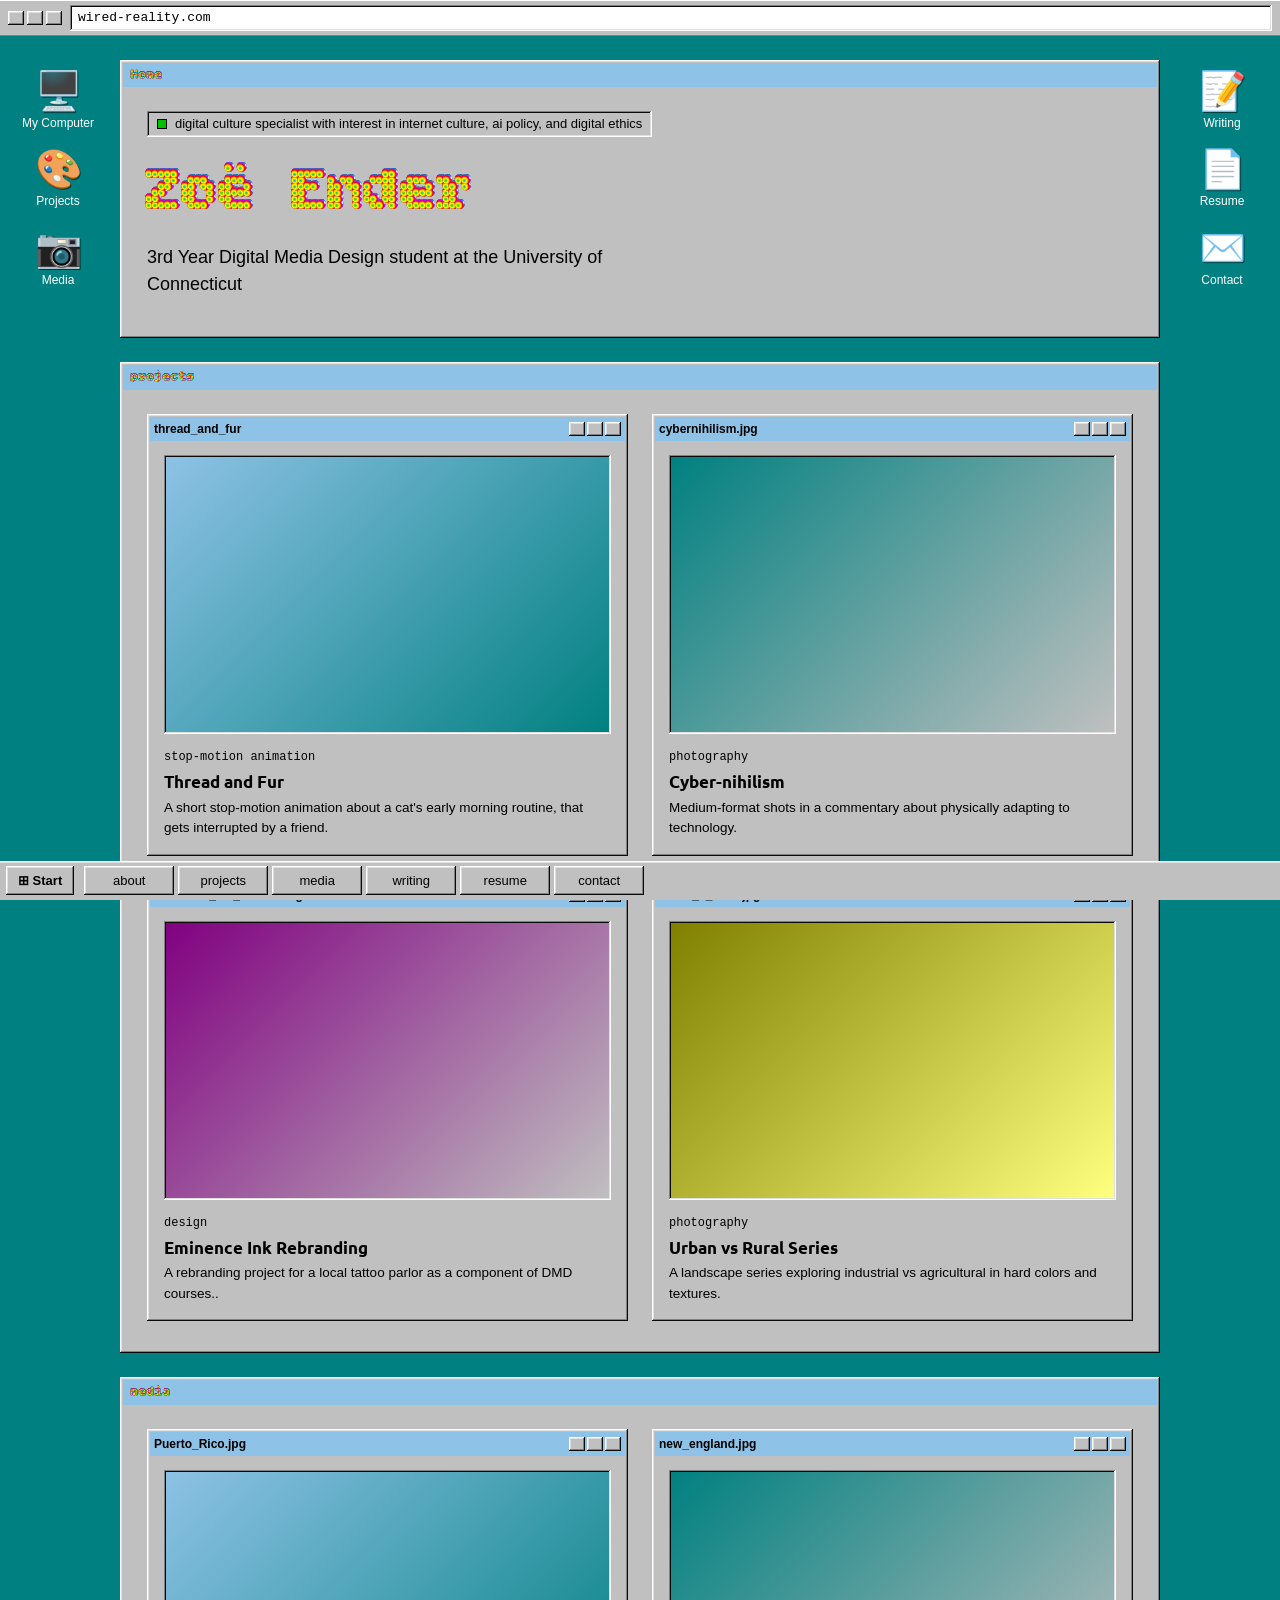
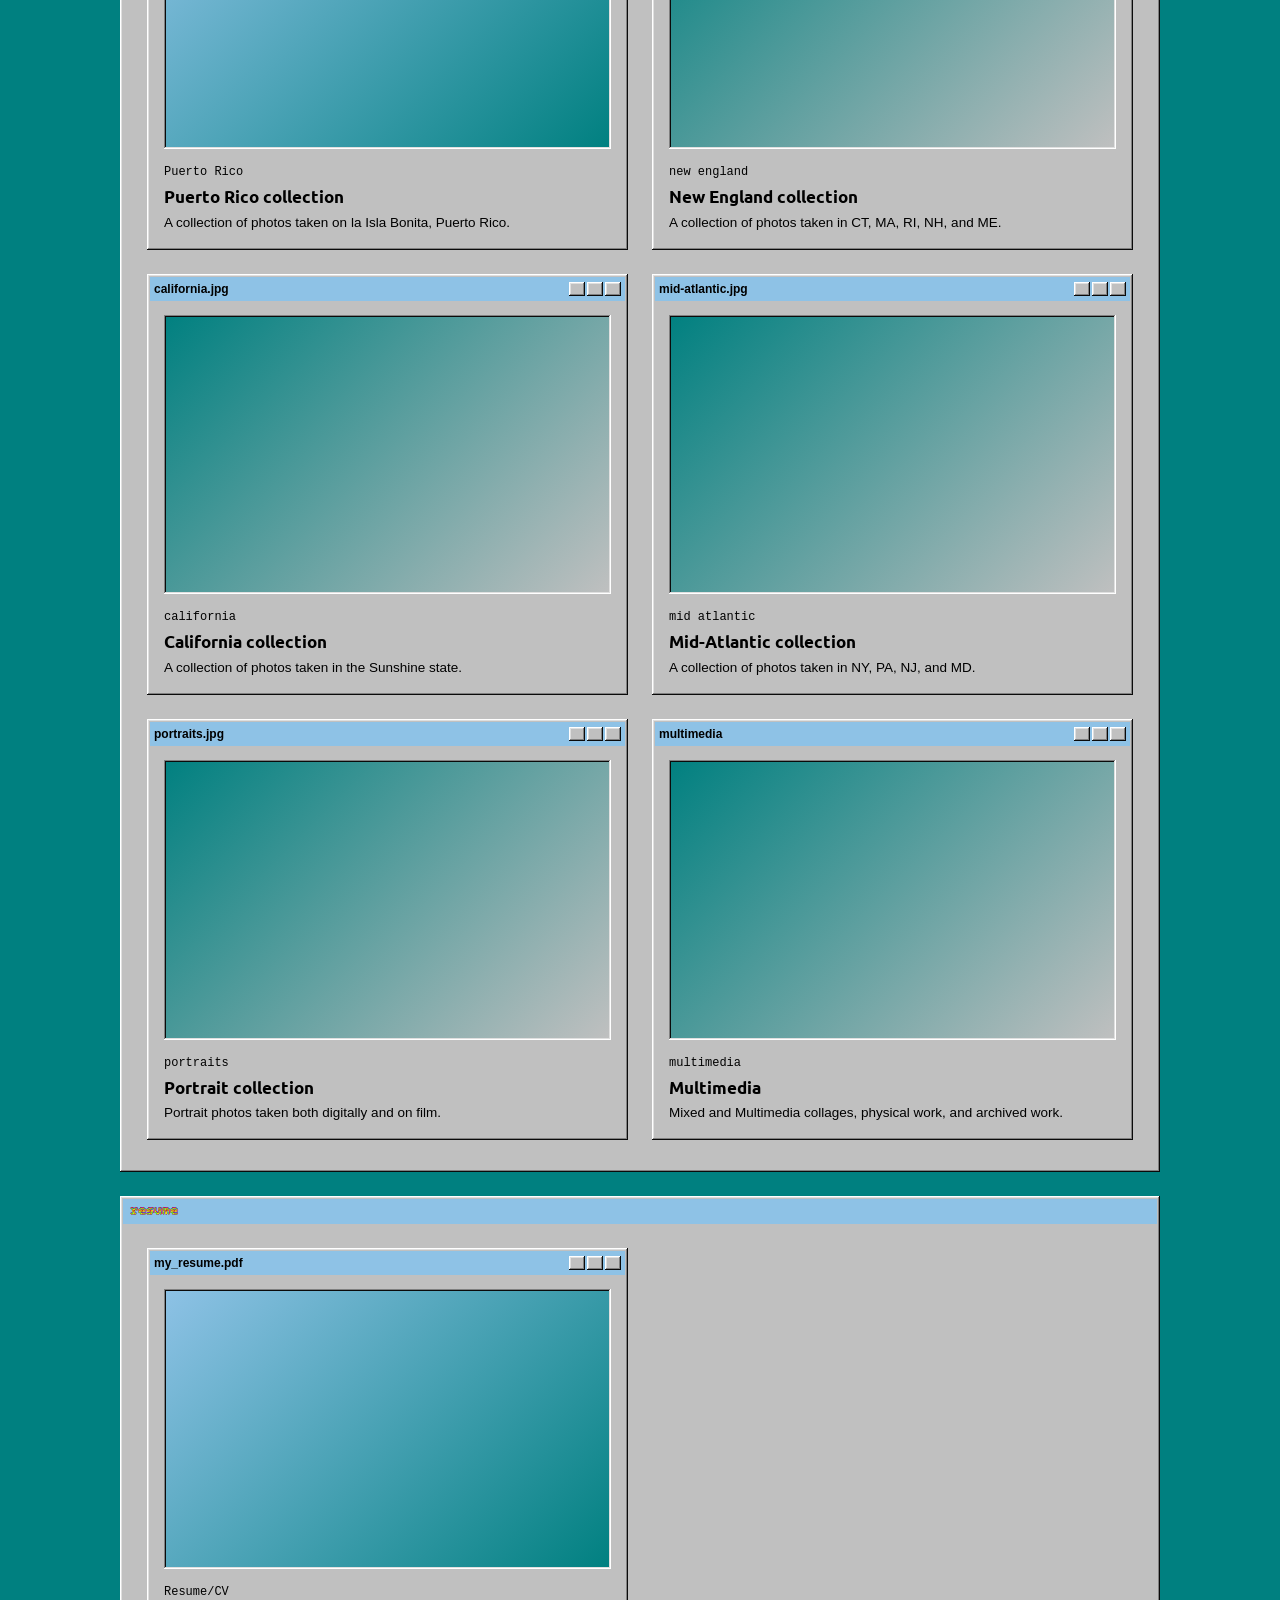
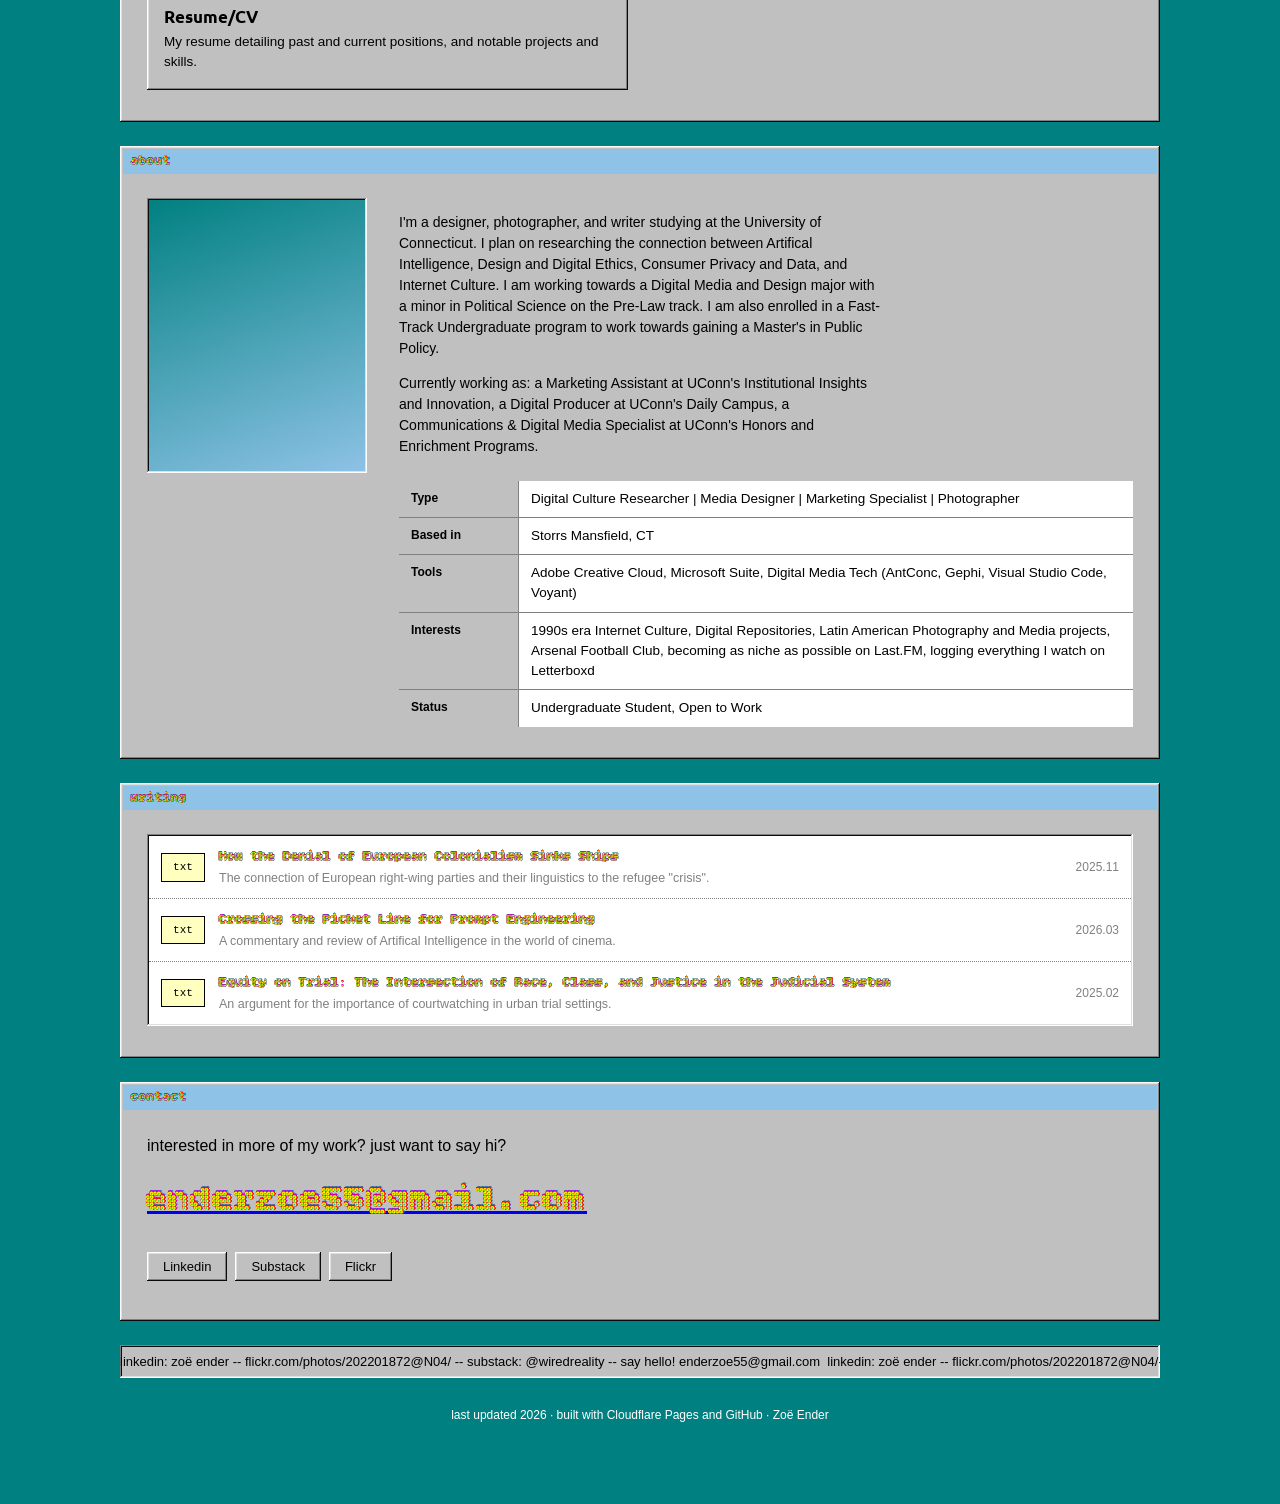
==== index.html @ f91c853d "Add desktop icons navigation to index.html" ====
<!DOCTYPE html>
<html lang="en">
<head>
<meta charset="UTF-8">
<meta name="viewport" content="width=device-width, initial-scale=1.0">
<title>Zoë Ender — Wired Reality</title>
<meta name="description" content="Portfolio of Zoë Ender: design, photography, and writing.">
<link rel="preconnect" href="https://fonts.googleapis.com">
<link rel="preconnect" href="https://fonts.gstatic.com" crossorigin>
<link href="https://fonts.googleapis.com/css2?family=Bitcount+Ink:wght@100..900&family=Isometra&display=swap" rel="stylesheet">
<link rel="stylesheet" href="style.css">
</head>
<body>

<!-- ============================================
  DESKTOP ICONS — left and right of the windows.
  EDIT: change the emoji, labels, or href targets.
  (Only visible on screens 1280px wide or more.)
============================================= -->
<nav class="desktop-icons desktop-icons-left" aria-label="Desktop shortcuts">
  <a class="desktop-icon" href="#about">
    <span class="icon-img" aria-hidden="true">🖥️</span>
    <span class="icon-label">My Computer</span>
  </a>
  <a class="desktop-icon" href="#projects">
    <span class="icon-img" aria-hidden="true">🎨</span>
    <span class="icon-label">Projects</span>
  </a>
  <a class="desktop-icon" href="#media">
    <span class="icon-img" aria-hidden="true">📷</span>
    <span class="icon-label">Media</span>
  </a>
</nav>

<nav class="desktop-icons desktop-icons-right" aria-label="Desktop shortcuts">
  <a class="desktop-icon" href="#writing">
    <span class="icon-img" aria-hidden="true">📝</span>
    <span class="icon-label">Writing</span>
  </a>
  <a class="desktop-icon" href="#resume">
    <span class="icon-img" aria-hidden="true">📄</span>
    <span class="icon-label">Resume</span>
  </a>
  <a class="desktop-icon" href="#contact">
    <span class="icon-img" aria-hidden="true">✉️</span>
    <span class="icon-label">Contact</span>
  </a>
</nav>


<!-- ============================================
  BROWSER CHROME BAR — decorative header strip
  EDIT: change "alexrivera.com" to your name / domain
============================================= -->
<div class="browser-chrome">
  <div class="dots" aria-hidden="true"><span></span><span></span><span></span></div>
  <div class="url-bar">wired-reality.com</div>
</div>

<!-- ============================================
  NAV — the tab bar. Links point to section IDs below.
  You usually won't need to change this.
============================================= -->
<nav class="tab-nav">
  <div class="tab-nav-inner">
    <a href="#about" class="tab">about</a>
    <a href="#projects" class="tab">projects</a>
    <a href="#media" class="tab">media</a>
    <a href="#writing" class="tab">writing</a>
    <a href="#resume" class="tab">resume</a>
    <a href="#contact" class="tab">contact</a>
  </div>
</nav>

<main>

  <!-- ============================================
    HERO — first thing people see.
    EDIT: name, tagline, availability line, city
  ============================================= -->
  <section class="hero">
    <p class="status-line"><span class="dot-live" aria-hidden="true"></span>digital culture specialist with interest in internet culture, ai policy, and digital ethics</p>
    <h1>Zoë Ender</h1>
    <p class="hero-tagline">3rd Year Digital Media Design student at the University of Connecticut</p>
  </section>

  <!-- ============================================
    WORK — grid of "window" project cards.
    EDIT: swap the placeholder colored blocks for <img src="..."> tags,
    change titles/descriptions/tags. Copy a whole .window-card block
    to add more projects.
  ============================================= -->
  <section id="projects" class="section">
    <h2 class="section-heading">projects</h2>

    <div class="window-grid">

      <article class="window-card">
        <div class="window-titlebar">
          <span class="wdot"></span><span class="wdot"></span><span class="wdot"></span>
          <span class="wtitle">thread_and_fur</span>
        </div>
        <div class="window-body">
          <div class="thumb thumb-a"></div>
          <p class="tag">stop-motion animation</p>
          <h3>Thread and Fur</h3>
          <p>A short stop-motion animation about a cat's early morning routine, that gets interrupted by a friend.</p>
        </div>
      </article>

      <article class="window-card">
        <div class="window-titlebar">
          <span class="wdot"></span><span class="wdot"></span><span class="wdot"></span>
          <span class="wtitle">cybernihilism.jpg</span>
        </div>
        <div class="window-body">
          <div class="thumb thumb-b"></div>
          <p class="tag">photography</p>
          <h3>Cyber-nihilism</h3>
          <p>Medium-format shots in a commentary about physically adapting to technology.</p>
        </div>
      </article>

      <article class="window-card">
        <div class="window-titlebar">
          <span class="wdot"></span><span class="wdot"></span><span class="wdot"></span>
          <span class="wtitle">eminence_ink_rebranding</span>
        </div>
        <div class="window-body">
          <div class="thumb thumb-c"></div>
          <p class="tag">design</p>
          <h3>Eminence Ink Rebranding</h3>
          <p>A rebranding project for a local tattoo parlor as a component of DMD courses..</p>
        </div>
      </article>

      <article class="window-card">
        <div class="window-titlebar">
          <span class="wdot"></span><span class="wdot"></span><span class="wdot"></span>
          <span class="wtitle">urban_v_rural.jpg</span>
        </div>
        <div class="window-body">
          <div class="thumb thumb-d"></div>
          <p class="tag">photography</p>
          <h3>Urban vs Rural Series</h3>
          <p>A landscape series exploring industrial vs agricultural in hard colors and textures.</p>
        </div>
      </article>

    </div>
  </section>

   <section id="media" class="section">
    <h2 class="section-heading">media</h2>

    <div class="window-grid">
       <article class="window-card">
        <div class="window-titlebar">
          <span class="wdot"></span><span class="wdot"></span><span class="wdot"></span>
          <span class="wtitle">Puerto_Rico.jpg</span>
        </div>
        <div class="window-body">
          <div class="thumb thumb-a"></div>
          <p class="tag">Puerto Rico</p>
          <h3>Puerto Rico collection</h3>
          <p>A collection of photos taken on la Isla Bonita, Puerto Rico.</p>
        </div>
      </article>

      <article class="window-card">
        <div class="window-titlebar">
          <span class="wdot"></span><span class="wdot"></span><span class="wdot"></span>
          <span class="wtitle">new_england.jpg</span>
        </div>
        <div class="window-body">
          <div class="thumb thumb-b"></div>
          <p class="tag">new england</p>
          <h3>New England collection</h3>
          <p>A collection of photos taken in CT, MA, RI, NH, and ME.</p>
        </div>
      </article>

      <article class="window-card">
        <div class="window-titlebar">
          <span class="wdot"></span><span class="wdot"></span><span class="wdot"></span>
          <span class="wtitle">california.jpg</span>
        </div>
        <div class="window-body">
          <div class="thumb thumb-b"></div>
          <p class="tag">california</p>
          <h3>California collection</h3>
          <p>A collection of photos taken in the Sunshine state.</p>
        </div>
      </article>

       <article class="window-card">
        <div class="window-titlebar">
          <span class="wdot"></span><span class="wdot"></span><span class="wdot"></span>
          <span class="wtitle">mid-atlantic.jpg</span>
        </div>
        <div class="window-body">
          <div class="thumb thumb-b"></div>
          <p class="tag">mid atlantic</p>
          <h3>Mid-Atlantic collection</h3>
          <p>A collection of photos taken in NY, PA, NJ, and MD.</p>
        </div>
      </article>

      <article class="window-card">
        <div class="window-titlebar">
          <span class="wdot"></span><span class="wdot"></span><span class="wdot"></span>
          <span class="wtitle">portraits.jpg</span>
        </div>
        <div class="window-body">
          <div class="thumb thumb-b"></div>
          <p class="tag">portraits</p>
          <h3>Portrait collection</h3>
          <p>Portrait photos taken both digitally and on film.</p>
        </div>
      </article>

      <article class="window-card">
        <div class="window-titlebar">
          <span class="wdot"></span><span class="wdot"></span><span class="wdot"></span>
          <span class="wtitle">multimedia</span>
        </div>
        <div class="window-body">
          <div class="thumb thumb-b"></div>
          <p class="tag">multimedia</p>
          <h3>Multimedia</h3>
          <p>Mixed and Multimedia collages, physical work, and archived work.</p>
        </div>
      </article>
      
      </div>
  </section>

   <section id="resume" class="section">
    <h2 class="section-heading">resume</h2>

    <div class="window-grid">
       <article class="window-card">
        <div class="window-titlebar">
          <span class="wdot"></span><span class="wdot"></span><span class="wdot"></span>
          <span class="wtitle">my_resume.pdf</span>
        </div>
        <div class="window-body">
          <div class="thumb thumb-a"></div>
          <p class="tag">Resume/CV</p>
          <h3>Resume/CV</h3>
          <p>My resume detailing past and current positions, and notable projects and skills. </p>
        </div>
      </article>

       </div>
  </section>

  <!-- ============================================
    ABOUT — bio + "properties panel" stat list.
    EDIT: bio paragraph and the property values
  ============================================= -->
  <section id="about" class="section">
    <h2 class="section-heading">about</h2>
    <div class="about-grid">
      <div class="about-photo" aria-hidden="true"></div>
      <div class="about-copy">
        <p>I'm a designer, photographer, and writer studying at the University of Connecticut. I plan on researching the connection between Artifical Intelligence, Design and Digital Ethics, Consumer Privacy and Data, and Internet Culture. I am working towards a Digital Media and Design major with a minor in Political Science on the Pre-Law track. I am also enrolled in a Fast-Track Undergraduate program to work towards gaining a Master's in Public Policy.</p>
        <p>Currently working as: a Marketing Assistant at UConn's Institutional Insights and Innovation, a Digital Producer at UConn's Daily Campus, a Communications & Digital Media Specialist at UConn's Honors and Enrichment Programs.  </p>

        <dl class="properties">
          <div><dt>Type</dt><dd>Digital Culture Researcher | Media Designer | Marketing Specialist | Photographer</dd></div>
          <div><dt>Based in</dt><dd>Storrs Mansfield, CT</dd></div>
          <div><dt>Tools</dt><dd>Adobe Creative Cloud, Microsoft Suite, Digital Media Tech (AntConc, Gephi, Visual Studio Code, Voyant)</dd></div>
          <div><dt>Interests</dt><dd>1990s era Internet Culture, Digital Repositories, Latin American Photography and Media projects, Arsenal Football Club, becoming as niche as possible on Last.FM, logging everything I watch on Letterboxd </dd></div>
          <div><dt>Status</dt><dd>Undergraduate Student, Open to Work</dd></div>
        </dl>
      </div>
    </div>
  </section>

  <!-- ============================================
    WRITING — file-listing style list.
    EDIT: titles, dates, excerpts. Link href="#" to real posts/PDFs.
  ============================================= -->
  <section id="writing" class="section">
    <h2 class="section-heading">writing</h2>
    <ul class="file-list">
      <li>
        <a href="#">
          <span class="file-icon">txt</span>
          <span class="file-main">
            <span class="file-name">How the Denial of European Colonialism Sinks Ships</span>
            <span class="file-excerpt">The connection of European right-wing parties and their linguistics to the refugee "crisis".</span>
          </span>
          <span class="file-date">2025.11</span>
        </a>
      </li>
      <li>
        <a href="#">
          <span class="file-icon">txt</span>
          <span class="file-main">
            <span class="file-name">Crossing the Picket Line for Prompt Engineering</span>
            <span class="file-excerpt">A commentary and review of Artifical Intelligence in the world of cinema.</span>
          </span>
          <span class="file-date">2026.03</span>
        </a>
      </li>
      <li>
        <a href="#">
          <span class="file-icon">txt</span>
          <span class="file-main">
            <span class="file-name">Equity on Trial: The Intersection of Race, Class, and Justice in the Judicial System</span>
            <span class="file-excerpt">An argument for the importance of courtwatching in urban trial settings.</span>
          </span>
          <span class="file-date">2025.02</span>
        </a>
      </li>
    </ul>
  </section>

  <!-- ============================================
    CONTACT — EDIT: email address, social links
  ============================================= -->
  <section id="contact" class="section contact-section">
    <h2 class="section-heading">contact</h2>
    <p class="contact-copy">interested in more of my work? just want to say hi?</p>
    <a class="contact-email" href="mailto:enderzoe55@gmail.com">enderzoe55@gmail.com</a>
    <div class="social-links">
      <a href="#">Linkedin</a>
      <a href="#">Substack</a>
      <a href="#">Flickr</a>
    </div>
  </section>

</main>

<!-- ============================================
  FOOTER — scrolling marquee. EDIT: the marquee text and email.
============================================= -->
<div class="marquee" aria-hidden="true">
  <div class="marquee-track">
    <span>linkedin: zoë ender -- flickr.com/photos/202201872@N04/ -- substack: @wiredreality -- say hello! enderzoe55@gmail.com &nbsp;</span>
    <span>linkedin: zoë ender -- flickr.com/photos/202201872@N04/-- substack: @wiredreality -- say hello! enderzoe55@gmail.com —&nbsp;</span>
  </div>
</div>
<footer class="site-footer">
  <p>last updated 2026 · built with Cloudflare Pages and GitHub · Zoë Ender</p>
</footer>

<script src="script.js"></script>
</body>
</html>
---- style.css ----
@import url("https://fonts.googleapis.com/css2?family=Bitcount+Ink:wght@100..900&display=swap");
@import url("https://fonts.googleapis.com/css2?family=Ubuntu:ital,wght@0,300;0,400;0,500;0,700;1,300;1,400;1,500;1,700&display=swap");

/* ==================================================
   TOKENS — Windows 98 palette (change to re-theme)
================================================== */
:root {
  --teal: #008080;      /* desktop */
  --gray: #c0c0c0;      /* window / button face */
  --gray-light: #dfdfdf;
  --gray-dark: #808080;
  --white: #ffffff;
  --black: #0a0a0a;
  --navy: #8EC2E6;      /* title bar / selection */
  --sky: #8EC2E6;       /* title bar end */
  --link: #0000ee;
  --green: #00c000;

  --title-grad: linear-gradient(90deg, var(--navy), var(--sky));

  --font-display: "Bitcount Ink", Tahoma, "MS Sans Serif", Arial, sans-serif;
  --font-body: Tahoma, "MS Sans Serif", "Segoe UI", Arial, sans-serif;
  --font-heading: "Ubuntu", Tahoma, "MS Sans Serif", Arial, sans-serif;
  --font-mono: "Courier New", Courier, monospace;

  /* 98.css-style bevels (drawn with inset shadows) */
  --bevel-out:
    inset -1px -1px var(--black),
    inset 1px 1px var(--white),
    inset -2px -2px var(--gray-dark),
    inset 2px 2px var(--gray-light);
  --bevel-in:
    inset -1px -1px var(--white),
    inset 1px 1px var(--gray-dark),
    inset -2px -2px var(--gray-light),
    inset 2px 2px var(--black);
}

* { box-sizing: border-box; }

html { scroll-behavior: smooth; }

body {
  margin: 0;
  padding-bottom: 52px; /* room for the fixed taskbar */
  background: var(--teal);
  color: #000;
  font-family: var(--font-body);
  font-size: 14px;
  line-height: 1.5;
}

h1, h2, h3 {
  font-family: var(--font-display);
  margin: 0;
  line-height: 1.15;
}

a { color: inherit; }

/* Every <section> is a Win98 window */
section {
  width: calc(100% - 32px);
  max-width: 1040px;
  margin: 24px auto;
  background: var(--gray);
  box-shadow: var(--bevel-out);
}

/* ==================================================
   BROWSER CHROME BAR  (toolbar + address field)
================================================== */
.browser-chrome {
  display: flex;
  align-items: center;
  gap: 8px;
  padding: 5px 8px;
  background: var(--gray);
  color: #000;
  box-shadow: inset 0 -1px var(--gray-dark), inset 0 1px var(--white);
}

.dots { display: flex; gap: 3px; }
.dots span {
  width: 16px;
  height: 14px;
  background: var(--gray);
  box-shadow: var(--bevel-out);
}
.dots span:nth-child(n) { opacity: 1; } /* reset any inherited tints */

.url-bar {
  flex: 1;
  font-family: var(--font-mono);
  font-size: 13px;
  background: var(--white);
  color: #000;
  border: none;
  border-radius: 0;
  padding: 3px 8px;
  box-shadow: var(--bevel-in);
  overflow: hidden;
  white-space: nowrap;
  text-overflow: ellipsis;
}

/* ==================================================
   TAB NAV → TASKBAR (fixed to bottom of screen)
================================================== */
.tab-nav {
  position: fixed;
  left: 0;
  right: 0;
  bottom: 0;
  top: auto;
  z-index: 20;
  background: var(--gray);
  border: none;
  box-shadow: inset 0 1px var(--white), inset 0 2px var(--gray-light);
}

.tab-nav-inner {
  max-width: none;
  margin: 0;
  display: flex;
  align-items: center;
  gap: 4px;
  padding: 5px 6px;
  overflow-x: auto;
}

/* "Start" button */
.tab-nav-inner::before {
  content: "⊞ Start";
  font-family: var(--font-body);
  font-size: 13px;
  font-weight: 700;
  padding: 5px 12px;
  margin-right: 6px;
  background: var(--gray);
  box-shadow: var(--bevel-out);
  white-space: nowrap;
}

.tab {
  font-family: var(--font-body);
  font-size: 13px;
  text-decoration: none;
  color: #000;
  padding: 5px 16px;
  min-width: 90px;
  text-align: center;
  border: none;
  border-radius: 0;
  background: var(--gray);
  box-shadow: var(--bevel-out);
  white-space: nowrap;
  transform: none;
  transition: none;
}

.tab:hover { background: var(--gray-light); transform: none; color: #000; }

.tab:active,
.tab:focus-visible {
  background: repeating-conic-gradient(var(--gray) 0 25%, var(--white) 0 50%) 0 0 / 2px 2px;
  box-shadow: var(--bevel-in);
  color: #000;
  transform: none;
}

/* ==================================================
   WINDOW TITLE BARS (hero + every section heading)
================================================== */
.hero,
.section {
  padding: 3px 27px 32px;
}

.hero::before,
.section-heading {
  display: block;
  margin: 0 -24px 24px;
  padding: 4px 8px;
  background: var(--title-grad);
  color: #000;
  font-family: var(--font-display);
  font-size: 13px;
  font-weight: 700;
  line-height: 1.3;
  letter-spacing: 0;
  border: none;
}

.hero::before { content: "Home"; }

/* ==================================================
   HERO
================================================== */
.hero { padding-bottom: 40px; }

.status-line {
  font-family: var(--font-body);
  font-size: 13px;
  color: #000;
  display: inline-flex;
  align-items: center;
  gap: 8px;
  margin: 0 0 20px;
  padding: 3px 10px;
  background: var(--gray);
  box-shadow: var(--bevel-in);
}

.dot-live {
  width: 10px;
  height: 10px;
  border-radius: 0;
  background: var(--green);
  border: 1px solid #000;
  display: inline-block;
}

.hero h1 {
  font-size: clamp(30px, 6vw, 62px);
  font-weight: 700;
  letter-spacing: -0.01em;
  color: #000;
}

.hero-tagline {
  font-size: clamp(15px, 2vw, 18px);
  color: #000;
  max-width: 48ch;
  margin: 16px 0 0;
}

/* ==================================================
   WORK — window cards
================================================== */
.window-grid {
  display: grid;
  grid-template-columns: repeat(2, 1fr);
  gap: 24px;
}

.window-card {
  background: var(--gray);
  border: none;
  border-radius: 0;
  box-shadow: var(--bevel-out);
  padding: 3px;
  overflow: hidden;
  transition: none;
}

.window-card:hover { transform: none; box-shadow: var(--bevel-out); }

.window-titlebar {
  display: flex;
  align-items: center;
  gap: 2px;
  padding: 3px 4px;
  background: var(--title-grad);
  border: none;
}

/* title text first, control buttons on the right */
.wtitle {
  order: -1;
  flex: 1;
  margin: 0;
  font-family: var(--font-body);
  font-size: 12px;
  font-weight: 700;
  color: #000;
  opacity: 1;
}

.wdot {
  width: 16px;
  height: 14px;
  border-radius: 0;
  background: var(--gray);
  box-shadow: var(--bevel-out);
  opacity: 1;
}

.window-body { padding: 14px; }

.thumb {
  width: 100%;
  aspect-ratio: 16 / 10;
  border: none;
  border-radius: 0;
  margin-bottom: 14px;
  box-shadow: var(--bevel-in);
  /* REPLACE these gradient blocks with real images:
     <img src="images/your-photo.jpg" alt="..."> */
}

.thumb-a { background: linear-gradient(135deg, var(--navy), var(--teal)); }
.thumb-b { background: linear-gradient(135deg, var(--teal), var(--gray)); }
.thumb-c { background: linear-gradient(135deg, #800080, var(--gray)); }
.thumb-d { background: linear-gradient(135deg, #808000, #ffff80); }

.tag {
  font-family: var(--font-mono);
  font-size: 12px;
  color: #000;
  margin: 0 0 6px;
}

.window-body h3 {
  font-family: var(--font-heading);
  font-weight: 700;
  font-size: 17px;
  margin-bottom: 6px;
}

.window-body p:not(.tag) {
  color: #000;
  font-size: 13.5px;
  margin: 0;
}

/* ==================================================
   ABOUT
================================================== */
.about-grid {
  display: grid;
  grid-template-columns: 220px 1fr;
  gap: 32px;
  align-items: start;
}

.about-photo {
  aspect-ratio: 4 / 5;
  border: none;
  border-radius: 0;
  box-shadow: var(--bevel-in);
  background: linear-gradient(160deg, var(--teal), var(--navy));
  /* REPLACE with: background: url('images/you.jpg') center/cover; */
}

.about-copy p {
  color: #000;
  max-width: 62ch;
}

.properties {
  margin: 24px 0 0;
  border: none;
  border-radius: 0;
  overflow: hidden;
  background: var(--white);
  box-shadow: var(--bevel-in);
}

.properties div {
  display: grid;
  grid-template-columns: 120px 1fr;
  border-bottom: 1px solid var(--gray-dark);
}

.properties div:last-child { border-bottom: none; }

.properties dt {
  font-family: var(--font-body);
  font-size: 12px;
  font-weight: 700;
  color: #000;
  padding: 8px 12px;
  background: var(--gray);
  border-right: 1px solid var(--gray-dark);
}

.properties dd {
  margin: 0;
  padding: 8px 12px;
  font-size: 13.5px;
  background: var(--white);
}

/* ==================================================
   WRITING — Explorer-style file list
================================================== */
.file-list {
  list-style: none;
  margin: 0;
  padding: 2px;
  background: var(--white);
  border: none;
  border-radius: 0;
  box-shadow: var(--bevel-in);
}

.file-list li { border-bottom: 1px dotted var(--gray-dark); }
.file-list li:last-child { border-bottom: none; }

.file-list a {
  display: grid;
  grid-template-columns: 44px 1fr auto;
  align-items: center;
  gap: 14px;
  padding: 10px 12px;
  text-decoration: none;
  background: var(--white);
  color: #000;
  transition: none;
}

/* Windows-style selection highlight */
.file-list a:hover,
.file-list a:focus-visible {
  background: var(--navy);
  color: #000;
  outline: 1px dotted #000;
  outline-offset: -3px;
}

.file-list a:hover .file-excerpt,
.file-list a:hover .file-date,
.file-list a:focus-visible .file-excerpt,
.file-list a:focus-visible .file-date { color: #333; }

.file-icon {
  font-family: var(--font-mono);
  font-size: 11px;
  color: #000;
  text-align: center;
  border: 1px solid #000;
  border-radius: 0;
  padding: 5px 0;
  background: #ffffc0; /* little "document" sheet */
}

.file-main { display: flex; flex-direction: column; gap: 2px; min-width: 0; }

.file-name {
  font-family: var(--font-display);
  font-weight: 700;
  font-size: 14px;
}

.file-excerpt {
  color: var(--gray-dark);
  font-size: 12.5px;
}

.file-date {
  font-family: var(--font-body);
  font-size: 12px;
  color: var(--gray-dark);
  white-space: nowrap;
}

/* ==================================================
   CONTACT
================================================== */
.contact-section { text-align: left; padding-bottom: 40px; }

.contact-copy {
  color: #000;
  font-size: 16px;
  margin-bottom: 16px;
}

.contact-email {
  display: inline-block;
  font-family: var(--font-display);
  font-size: clamp(22px, 4vw, 36px);
  font-weight: 700;
  color: var(--link);
  text-decoration: underline;
  border-bottom: none;
}

.contact-email:hover { color: #ff0000; }

.social-links {
  display: flex;
  flex-wrap: wrap;
  gap: 8px;
  margin-top: 24px;
  font-family: var(--font-body);
  font-size: 13px;
}

/* social links look like Win98 push buttons */
.social-links a {
  text-decoration: none;
  color: #000;
  padding: 5px 16px;
  background: var(--gray);
  box-shadow: var(--bevel-out);
}

.social-links a:hover { color: #000; background: var(--gray-light); }
.social-links a:active { box-shadow: var(--bevel-in); }

/* ==================================================
   MARQUEE FOOTER → status bar ticker
================================================== */
.marquee {
  width: calc(100% - 32px);
  max-width: 1040px;
  margin: 24px auto 0;
  border: none;
  background: var(--gray);
  color: #000;
  overflow: hidden;
  white-space: nowrap;
  padding: 6px 0;
  box-shadow: var(--bevel-in);
}

.marquee-track {
  display: inline-flex;
  animation: scroll-left 22s linear infinite;
}

.marquee-track span {
  font-family: var(--font-body);
  font-size: 13px;
  padding-right: 0;
}

@keyframes scroll-left {
  from { transform: translateX(0); }
  to { transform: translateX(-50%); }
}

@media (prefers-reduced-motion: reduce) {
  .marquee-track { animation: none; }
  html { scroll-behavior: auto; }
}

.site-footer {
  text-align: center;
  padding: 16px;
  font-family: var(--font-body);
  font-size: 12px;
  color: var(--white);
}

/* ==================================================
   RESPONSIVE
================================================== */
@media (max-width: 760px) {
  .window-grid { grid-template-columns: 1fr; }
  .about-grid { grid-template-columns: 1fr; }
  .about-photo { max-width: 220px; }
  .file-list a { grid-template-columns: 36px 1fr; }
  .file-date { grid-column: 2; }
  .tab { min-width: 0; padding: 5px 10px; }
}

/* Visible keyboard focus everywhere (Win98 dotted focus ring) */
a:focus-visible {
  outline: 1px dotted #000;
  outline-offset: 2px;
}

/* ==================================================
   DESKTOP ICONS (left + right of the windows)
   Shown only when the screen is wide enough that
   they won't overlap the centered windows.
================================================== */
.desktop-icons {
  display: none;
  position: fixed;
  top: 72px;
  z-index: 5;
  flex-direction: column;
  gap: 18px;
  width: 92px;
}

.desktop-icons-left  { left: 12px; }
.desktop-icons-right { right: 12px; }

.desktop-icon {
  display: flex;
  flex-direction: column;
  align-items: center;
  gap: 4px;
  text-align: center;
  text-decoration: none;
  color: var(--white);
  font-family: var(--font-body);
  font-size: 12px;
  line-height: 1.2;
}

.icon-img {
  display: block;
  font-size: 38px;
  line-height: 1;
  filter: drop-shadow(1px 1px 0 rgba(0, 0, 0, 0.5));
  /* To use real icon images instead of emoji:
     <span class="icon-img"><img src="images/computer.png" width="40" height="40" alt=""></span> */
}

.icon-img img { display: block; image-rendering: pixelated; }

.icon-label {
  padding: 1px 4px;
  border: 1px dotted transparent;
}

/* "selected" look, like clicking an icon on the desktop */
.desktop-icon:hover .icon-label,
.desktop-icon:focus-visible .icon-label {
  background: var(--navy);
  color: #000;
  border-color: #000;
}

.desktop-icon:focus-visible { outline: none; }

@media (min-width: 1280px) {
  .desktop-icons { display: flex; }
}
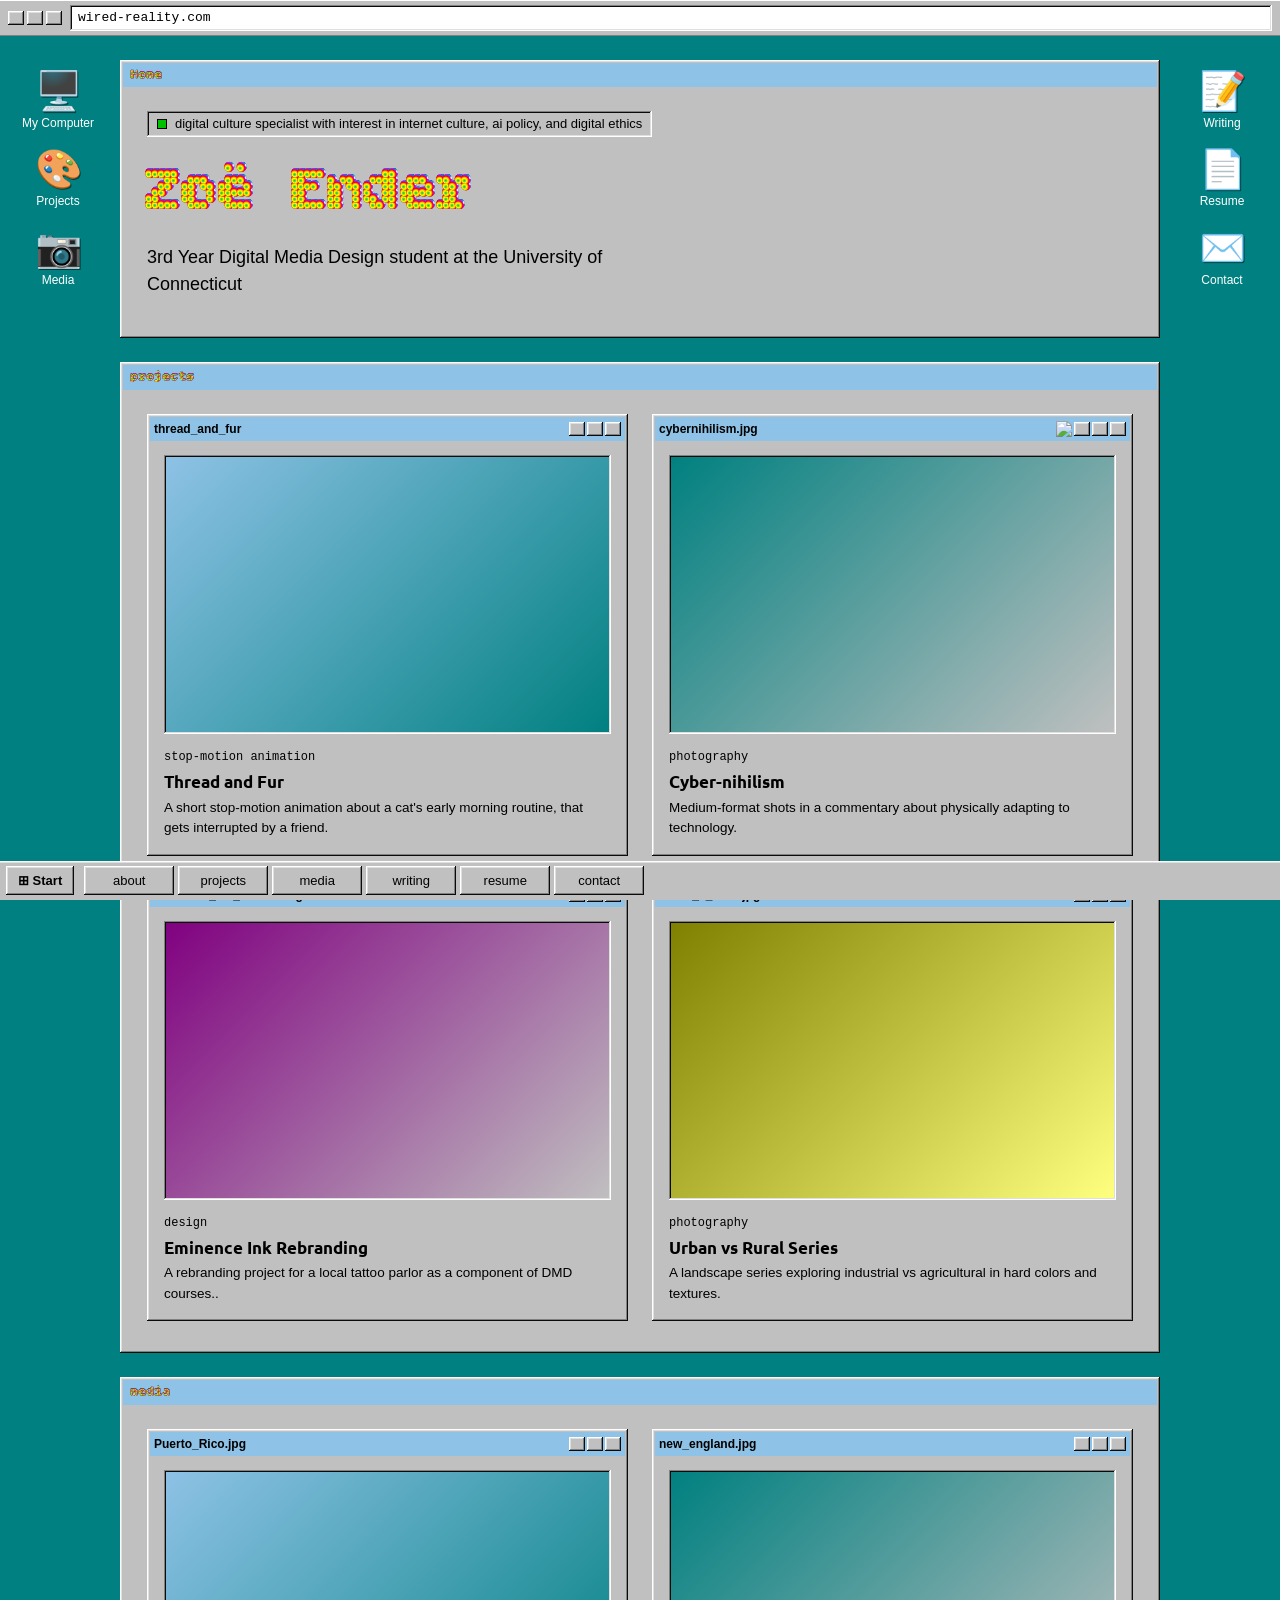
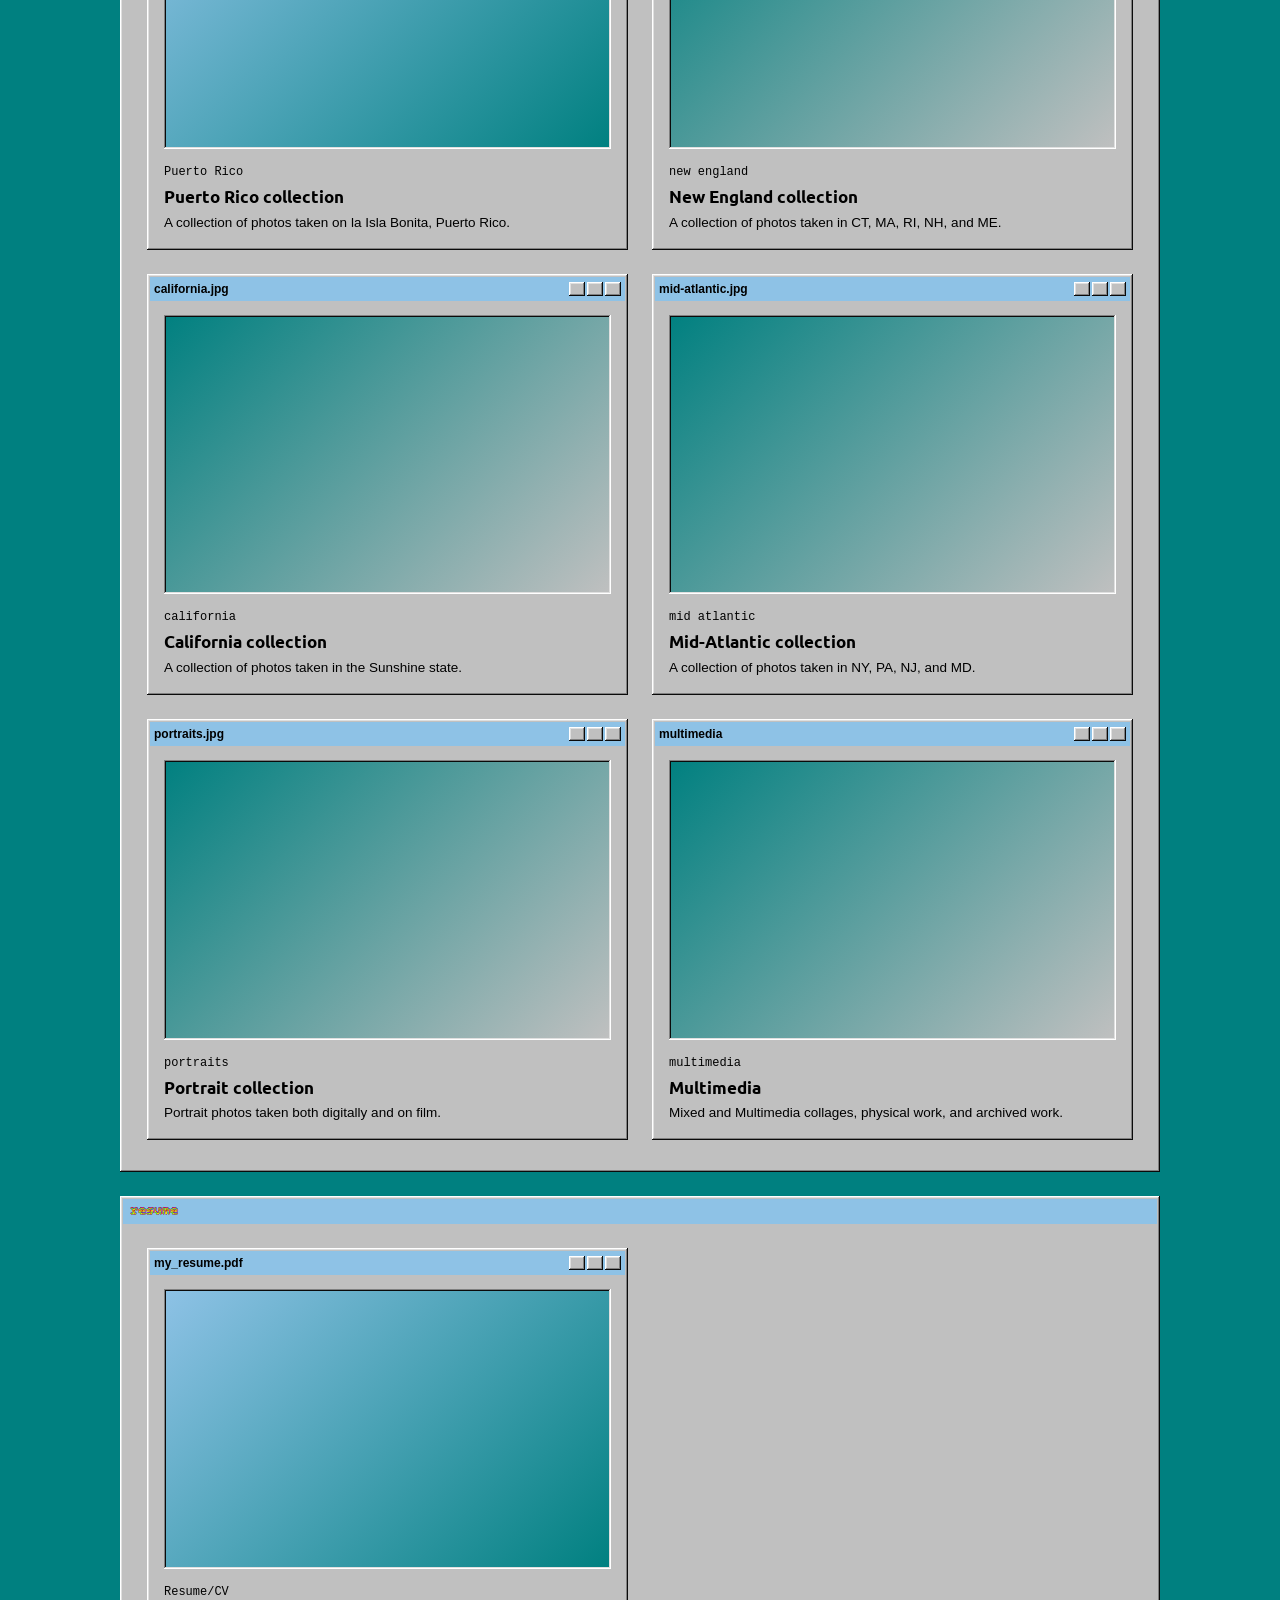
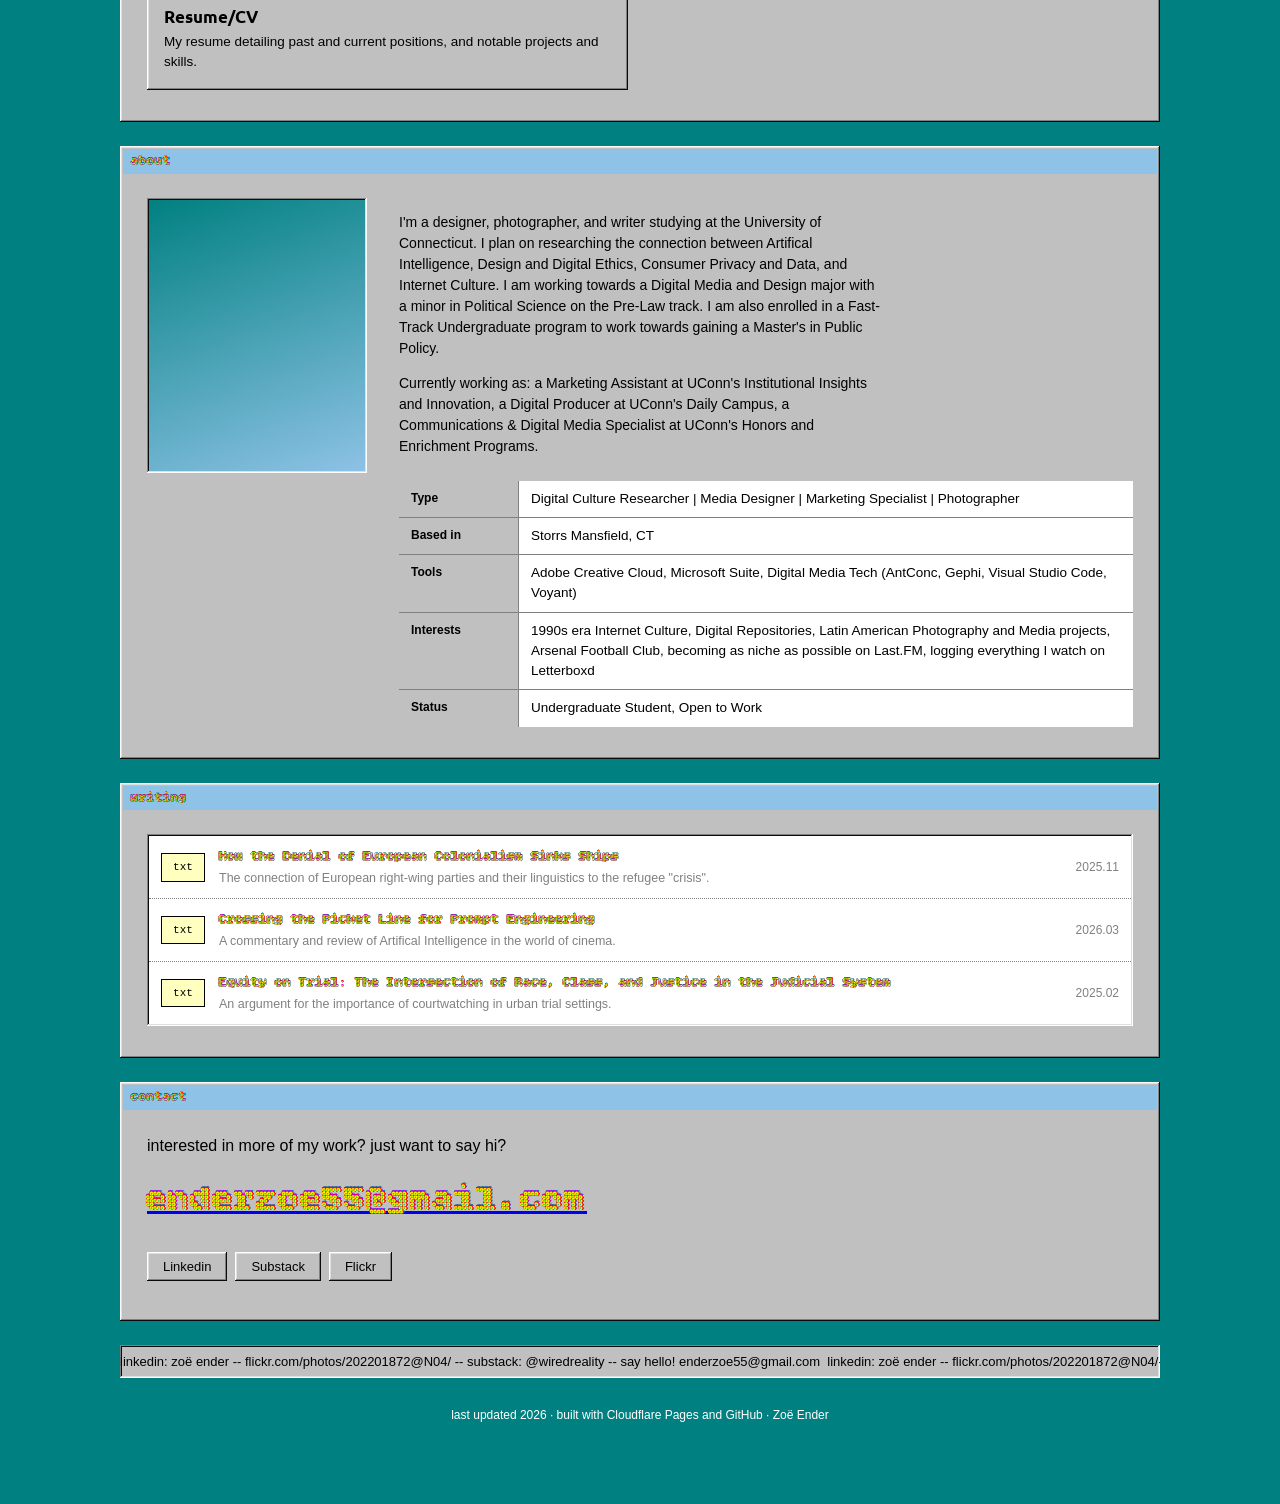
==== commit 6dbaa24e: "Add image to cybernihilism card in index.html" ====
--- a/index.html
+++ b/index.html
@@ -108,8 +108,10 @@
         </div>
       </article>
 
-      <article class="window-card">
-        <div class="window-titlebar">
+      <a class="card-link" href="cybernihilism.html">
+      <article class="window-card">
+        <div class="window-titlebar">
+          <img src="molly-1.png">
           <span class="wdot"></span><span class="wdot"></span><span class="wdot"></span>
           <span class="wtitle">cybernihilism.jpg</span>
         </div>
@@ -120,6 +122,7 @@
           <p>Medium-format shots in a commentary about physically adapting to technology.</p>
         </div>
       </article>
+      </a>
 
       <article class="window-card">
         <div class="window-titlebar">
--- a/style.css
+++ b/style.css
@@ -622,3 +622,85 @@
 @media (min-width: 1280px) {
   .desktop-icons { display: flex; }
 }
+
+/* ==================================================
+   CLICKABLE PROJECT CARDS + PROJECT PAGES
+================================================== */
+.card-link {
+  display: block;
+  text-decoration: none;
+  color: inherit;
+}
+
+.card-link:focus-visible { outline: 1px dotted #000; outline-offset: 3px; }
+
+/* pressed look when you click a card */
+.card-link:active .window-card { box-shadow: var(--bevel-in); }
+
+.back-link {
+  display: inline-block;
+  margin-bottom: 20px;
+  padding: 5px 16px;
+  font-size: 13px;
+  text-decoration: none;
+  color: #000;
+  background: var(--gray);
+  box-shadow: var(--bevel-out);
+}
+
+.back-link:hover { background: var(--gray-light); }
+.back-link:active { box-shadow: var(--bevel-in); }
+
+.project-title {
+  font-size: clamp(28px, 5vw, 48px);
+  margin: 4px 0 12px;
+}
+
+.project-lead {
+  font-size: 16px;
+  max-width: 60ch;
+}
+
+.project-page p { max-width: 68ch; }
+
+.gallery {
+  display: grid;
+  grid-template-columns: repeat(2, 1fr);
+  gap: 20px;
+  margin-top: 28px;
+}
+
+.gallery figure { margin: 0; }
+
+.gallery img {
+  display: block;
+  width: 100%;
+  height: auto;
+  box-shadow: var(--bevel-in);
+}
+
+.gallery .thumb { margin-bottom: 0; }
+
+.gallery figcaption {
+  margin-top: 6px;
+  font-size: 12px;
+  color: #000;
+}
+
+@media (max-width: 760px) {
+  .gallery { grid-template-columns: 1fr; }
+}
+
+.card-link .window-card { height: 100%; }
+
+/* Fit whole photos inside the teal frames */
+.gallery img {
+  display: block;
+  width: 100%;
+  height: auto;
+  aspect-ratio: 16 / 10;      /* the frame shape */
+  object-fit: contain;        /* show the entire photo, no cropping */
+  background: var(--teal);    /* teal shows around the photo */
+  padding: 6px;               /* little margin inside the frame */
+  box-shadow: var(--bevel-in);
+}
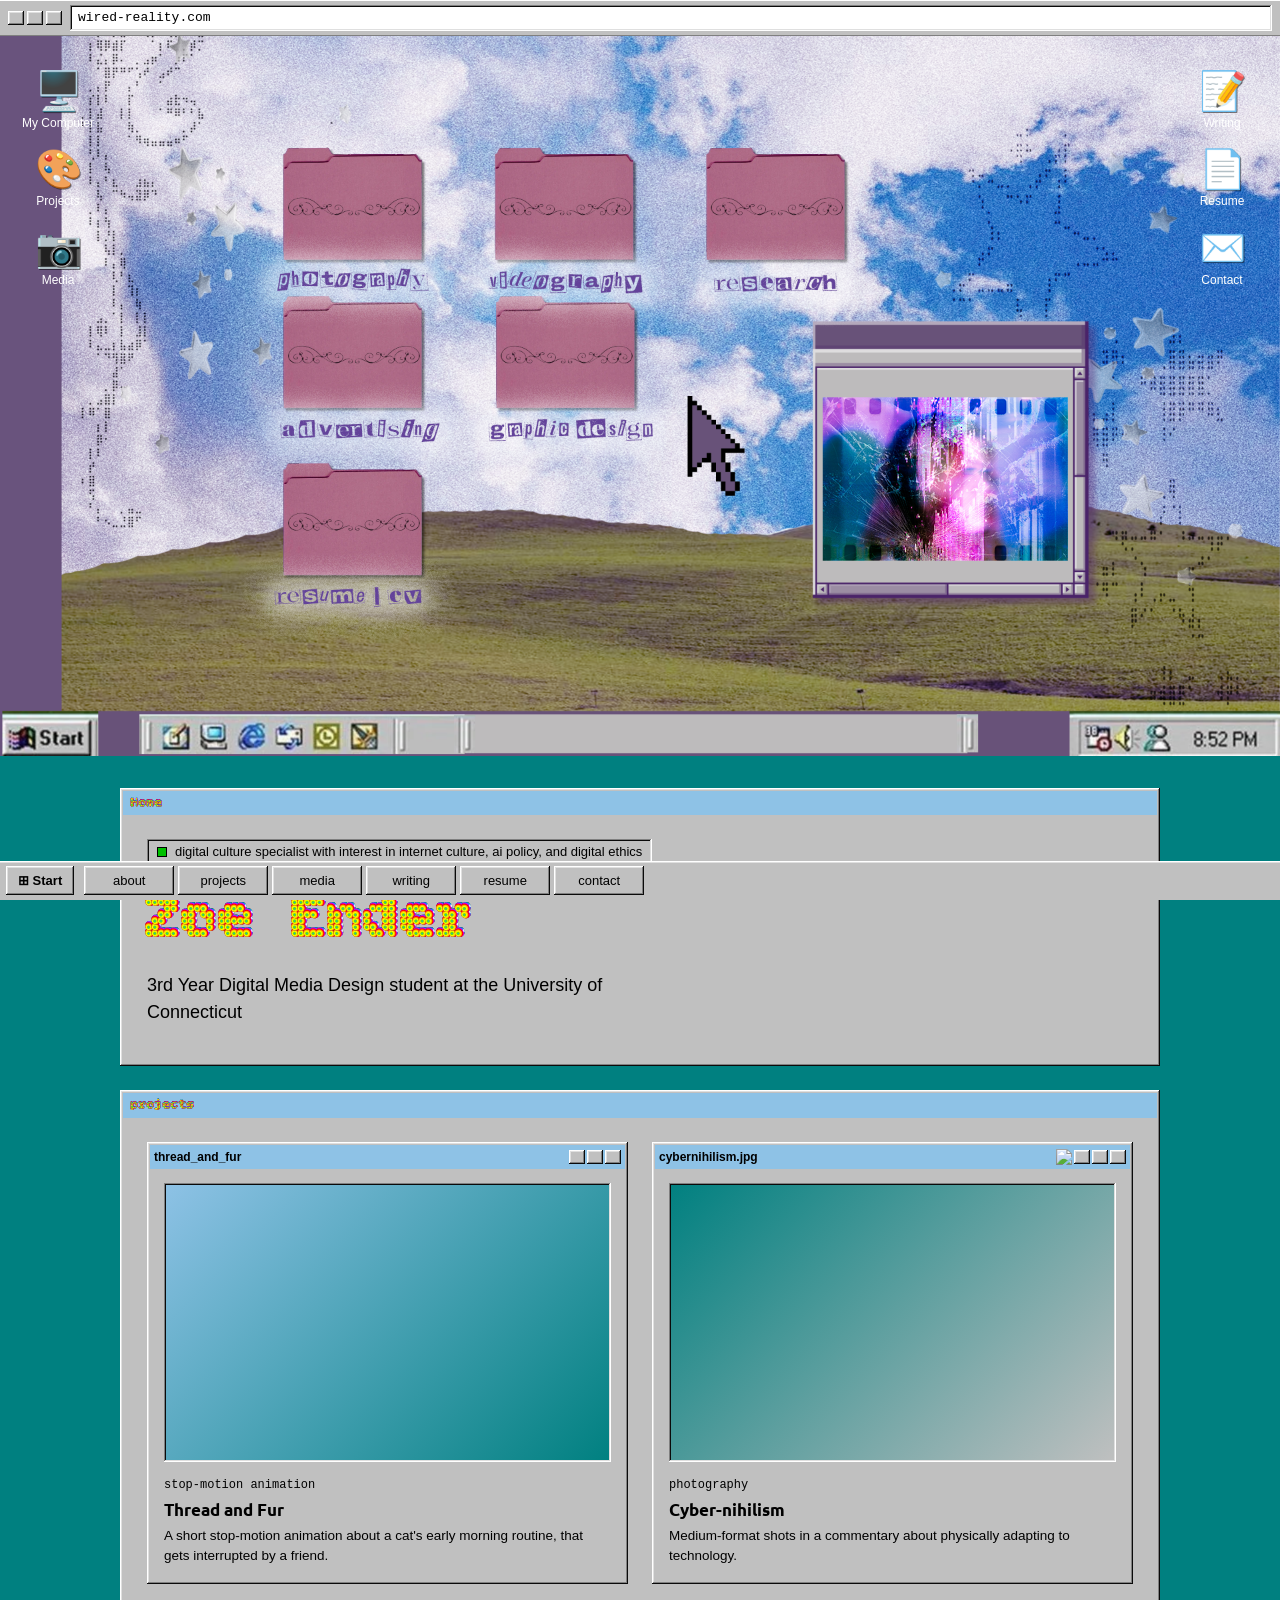
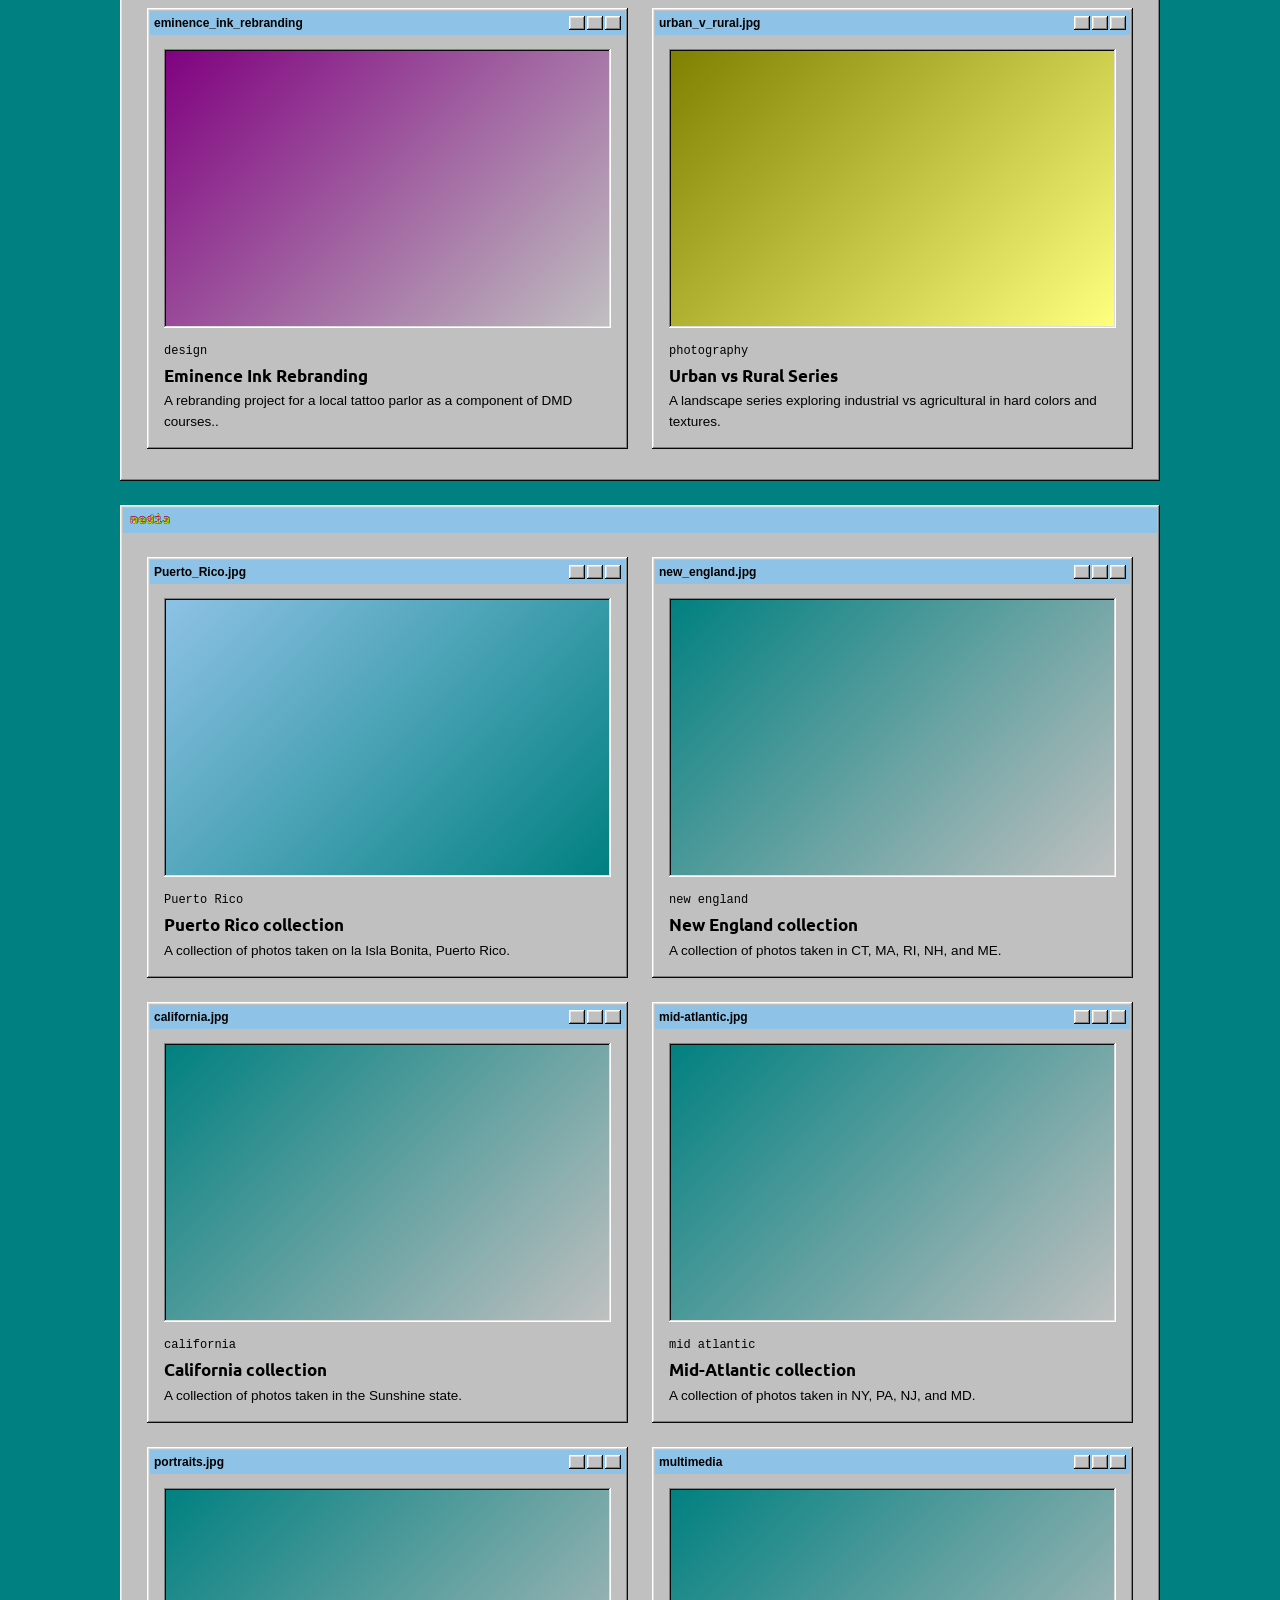
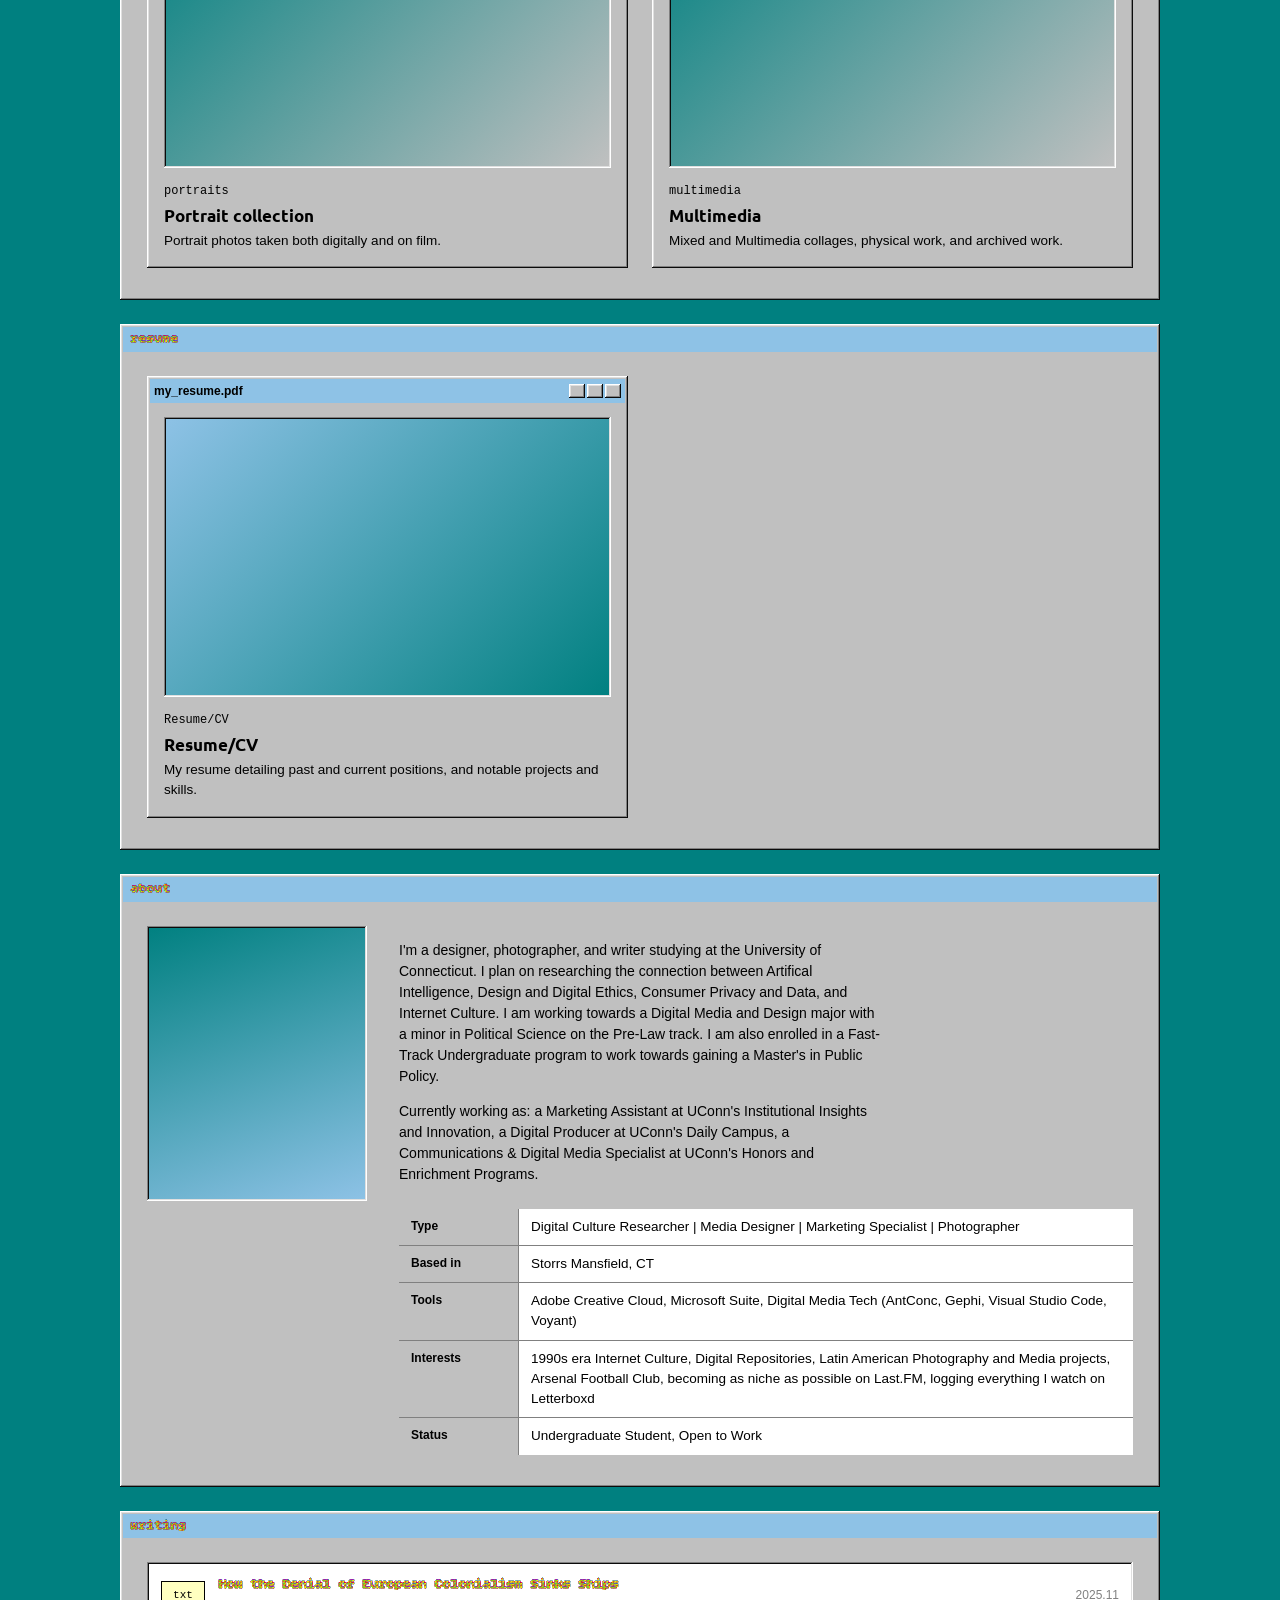
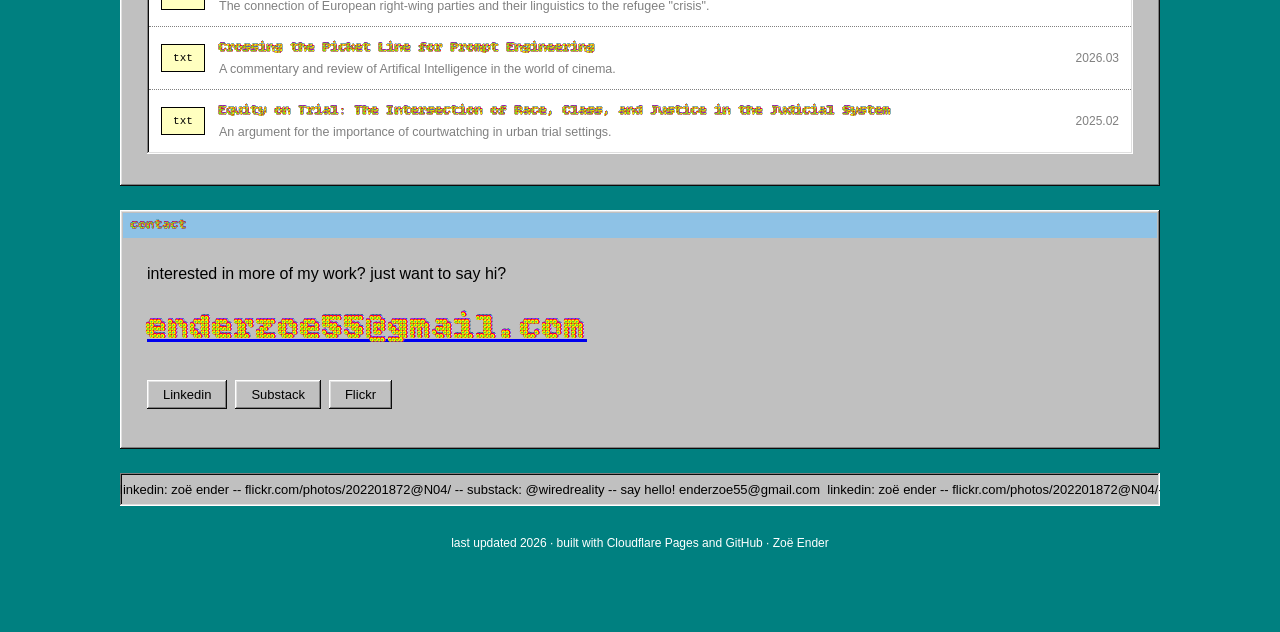
==== commit 1f680e89: "Implement photo stage styles and interactive hotspots Added styles for photo stage and hotspots in t" ====
--- a/index.html
+++ b/index.html
@@ -9,6 +9,79 @@
 <link rel="preconnect" href="https://fonts.gstatic.com" crossorigin>
 <link href="https://fonts.googleapis.com/css2?family=Bitcount+Ink:wght@100..900&family=Isometra&display=swap" rel="stylesheet">
 <link rel="stylesheet" href="style.css">
+
+<!-- ============================================
+  PHOTO STAGE STYLES — for the portfolio1.png desktop image + clickable hotspots.
+  (You can move this block into style.css if you prefer.)
+============================================= -->
+<style>
+  .photo-stage {
+    position: relative;
+    width: 100%;
+    max-width: 1400px;
+    margin: 0 auto 2rem;
+  }
+  .photo-stage-img {
+    display: block;
+    width: 100%;
+    height: auto;
+  }
+
+  /* Invisible click zones placed over the folders / icons in the photo.
+     --x / --y = CENTER of the zone, --w / --h = its size,
+     all as a % of the photo so they stay put at any screen size. */
+  .hotspot {
+    position: absolute;
+    left: var(--x);
+    top: var(--y);
+    width: var(--w);
+    height: var(--h);
+    transform: translate(-50%, -50%);
+    border: 2px dashed transparent;
+    border-radius: 6px;
+    background: transparent;
+    text-decoration: none;
+    transition: background 0.2s, border-color 0.2s, box-shadow 0.2s;
+  }
+  .hotspot:hover,
+  .hotspot:focus-visible {
+    background: rgba(255, 255, 255, 0.22);
+    border-color: #fff;
+    box-shadow: 0 0 18px rgba(255, 255, 255, 0.7);
+    outline: none;
+  }
+
+  /* Small tooltip label under each hotspot */
+  .hotspot-label {
+    position: absolute;
+    top: 100%;
+    left: 50%;
+    transform: translateX(-50%);
+    margin-top: 4px;
+    padding: 2px 10px;
+    background: #000;
+    color: #fff;
+    font-size: 0.8rem;
+    white-space: nowrap;
+    opacity: 0;
+    pointer-events: none;
+    transition: opacity 0.2s;
+    z-index: 2;
+  }
+  .hotspot:hover .hotspot-label,
+  .hotspot:focus-visible .hotspot-label {
+    opacity: 1;
+  }
+
+  /* Touch screens have no hover: show a faint outline so people can see what's tappable */
+  @media (hover: none) {
+    .hotspot { border-color: rgba(255, 255, 255, 0.6); }
+    .hotspot-label { display: none; }
+  }
+
+  /* Keep the sticky tab bar from covering headings after a jump */
+  .section { scroll-margin-top: 70px; }
+</style>
 </head>
 <body>
 
@@ -73,6 +146,48 @@
 </nav>
 
 <main>
+
+  <!-- ============================================
+    PHOTO STAGE — portfolio1.png as the interactive "desktop".
+    Each .hotspot sits on top of a folder/icon in the photo.
+    EDIT: change href to point a folder at a different section,
+    or nudge --x / --y (center) and --w / --h (size), all in %.
+  ============================================= -->
+  <section class="photo-stage" aria-label="Portfolio desktop navigation">
+    <img class="photo-stage-img" src="portfolio1.png" alt="A retro purple desktop with folders labeled photography, videography, research, advertising, graphic design, and resume | cv, over a cloudy hillside wallpaper" width="1920" height="1080">
+
+    <!-- Row 1 of folders -->
+    <a class="hotspot" href="#media" aria-label="Photography" style="--x:27.6%; --y:25.5%; --w:12%; --h:20.5%;">
+      <span class="hotspot-label">photography</span>
+    </a>
+    <a class="hotspot" href="#projects" aria-label="Videography" style="--x:44.3%; --y:25.7%; --w:12.5%; --h:20.5%;">
+      <span class="hotspot-label">videography</span>
+    </a>
+    <a class="hotspot" href="#writing" aria-label="Research" style="--x:60.7%; --y:25.7%; --w:11.5%; --h:20.5%;">
+      <span class="hotspot-label">research</span>
+    </a>
+
+    <!-- Row 2 of folders -->
+    <a class="hotspot" href="#projects" aria-label="Advertising" style="--x:28.1%; --y:46.3%; --w:12.5%; --h:20.5%;">
+      <span class="hotspot-label">advertising</span>
+    </a>
+    <a class="hotspot" href="#projects" aria-label="Graphic design" style="--x:44.6%; --y:46.3%; --w:12.8%; --h:20.5%;">
+      <span class="hotspot-label">graphic design</span>
+    </a>
+
+    <!-- Row 3 -->
+    <a class="hotspot" href="#resume" aria-label="Resume and CV" style="--x:27.2%; --y:69.4%; --w:11.8%; --h:20.5%;">
+      <span class="hotspot-label">resume | cv</span>
+    </a>
+
+    <!-- Extras: the pop-up window and the Start button -->
+    <a class="hotspot" href="#contact" aria-label="Contact" style="--x:74.3%; --y:59%; --w:21.5%; --h:38.5%;">
+      <span class="hotspot-label">contact</span>
+    </a>
+    <a class="hotspot" href="#about" aria-label="About" style="--x:3.8%; --y:97%; --w:7.6%; --h:6%;">
+      <span class="hotspot-label">about</span>
+    </a>
+  </section>
 
   <!-- ============================================
     HERO — first thing people see.
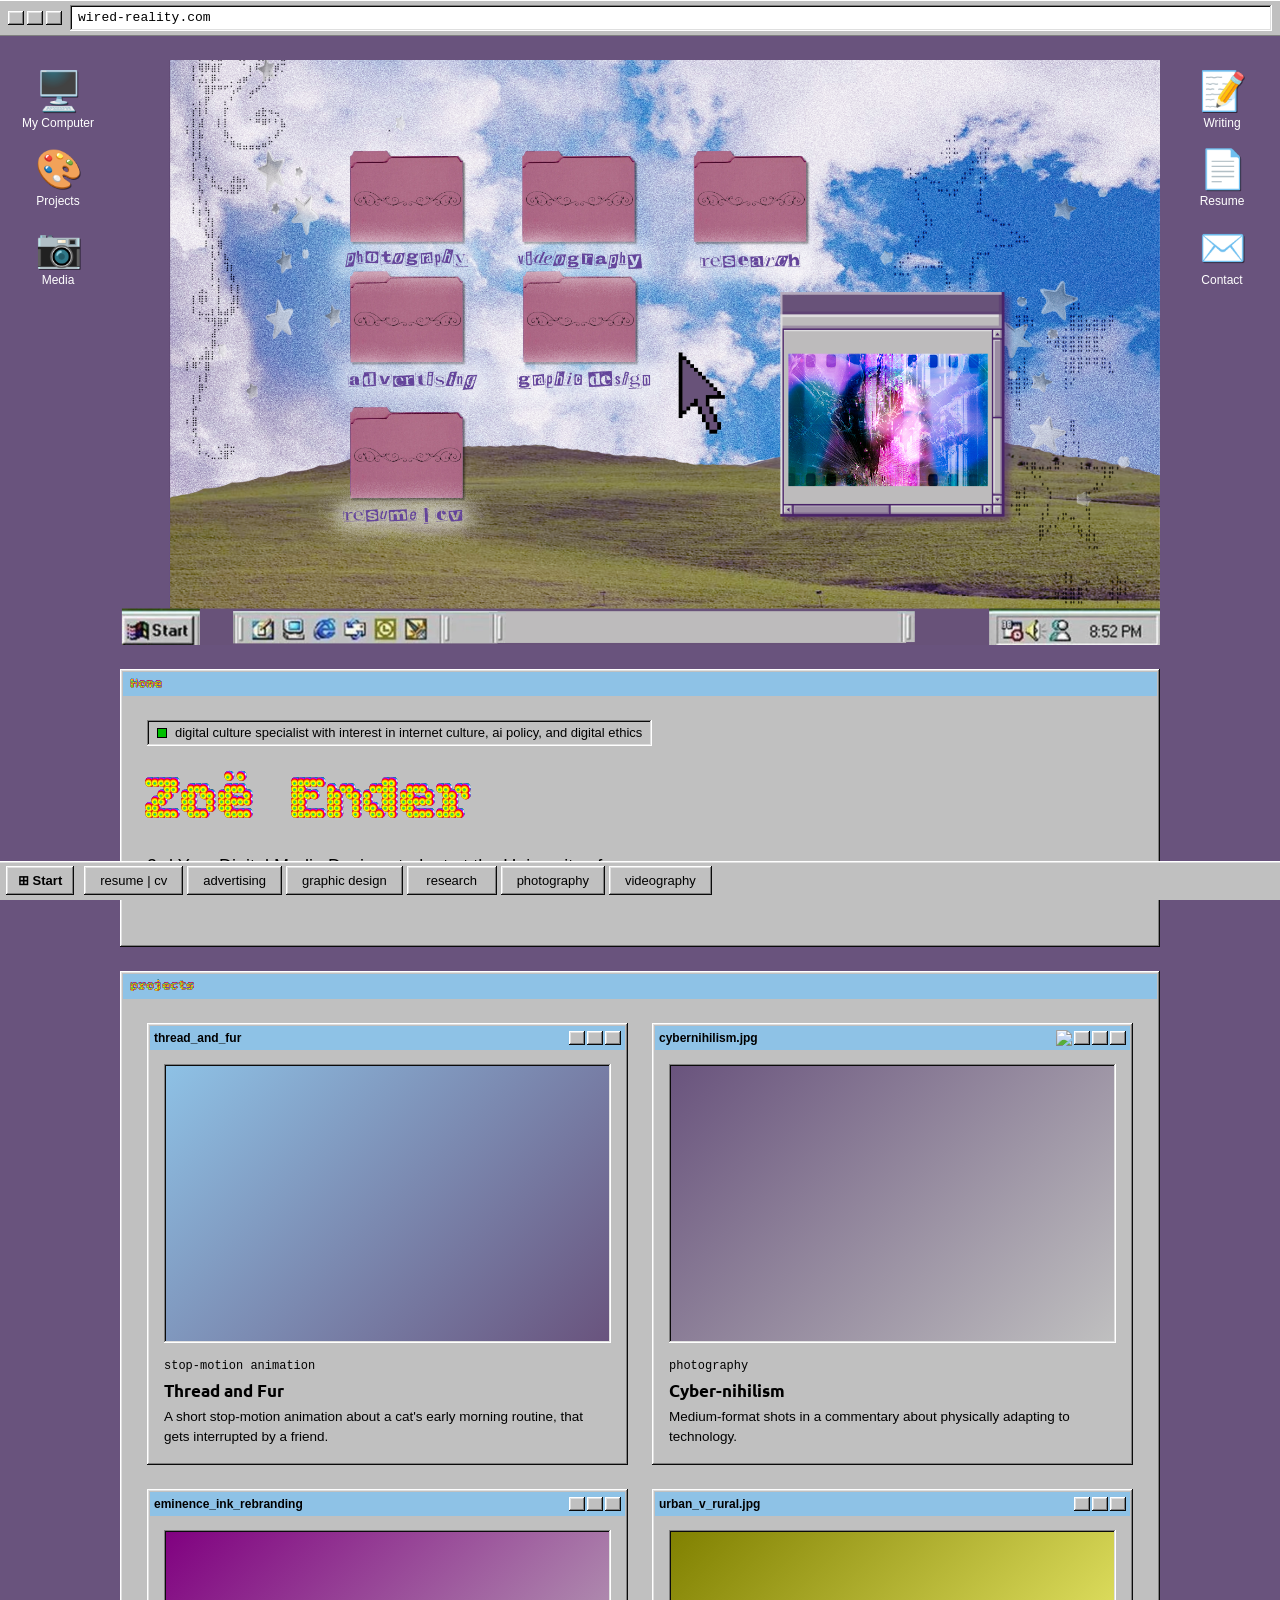
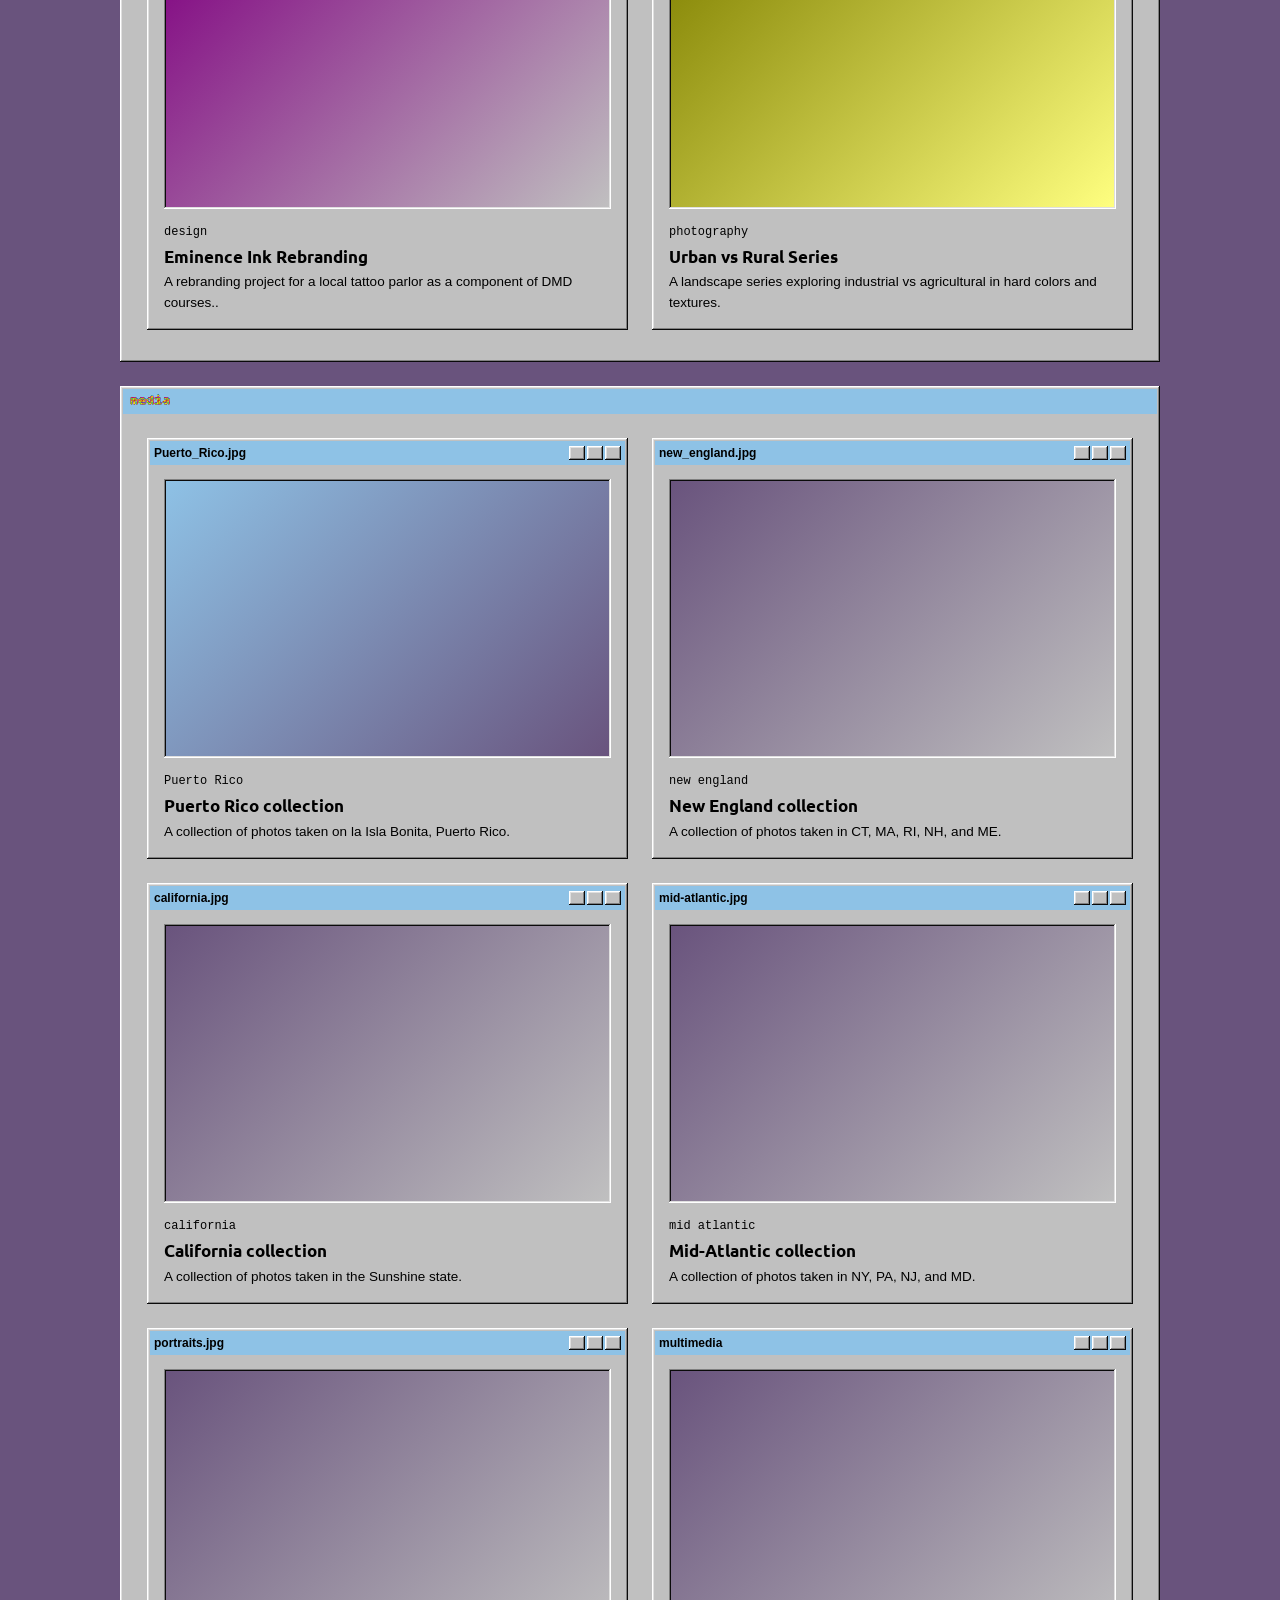
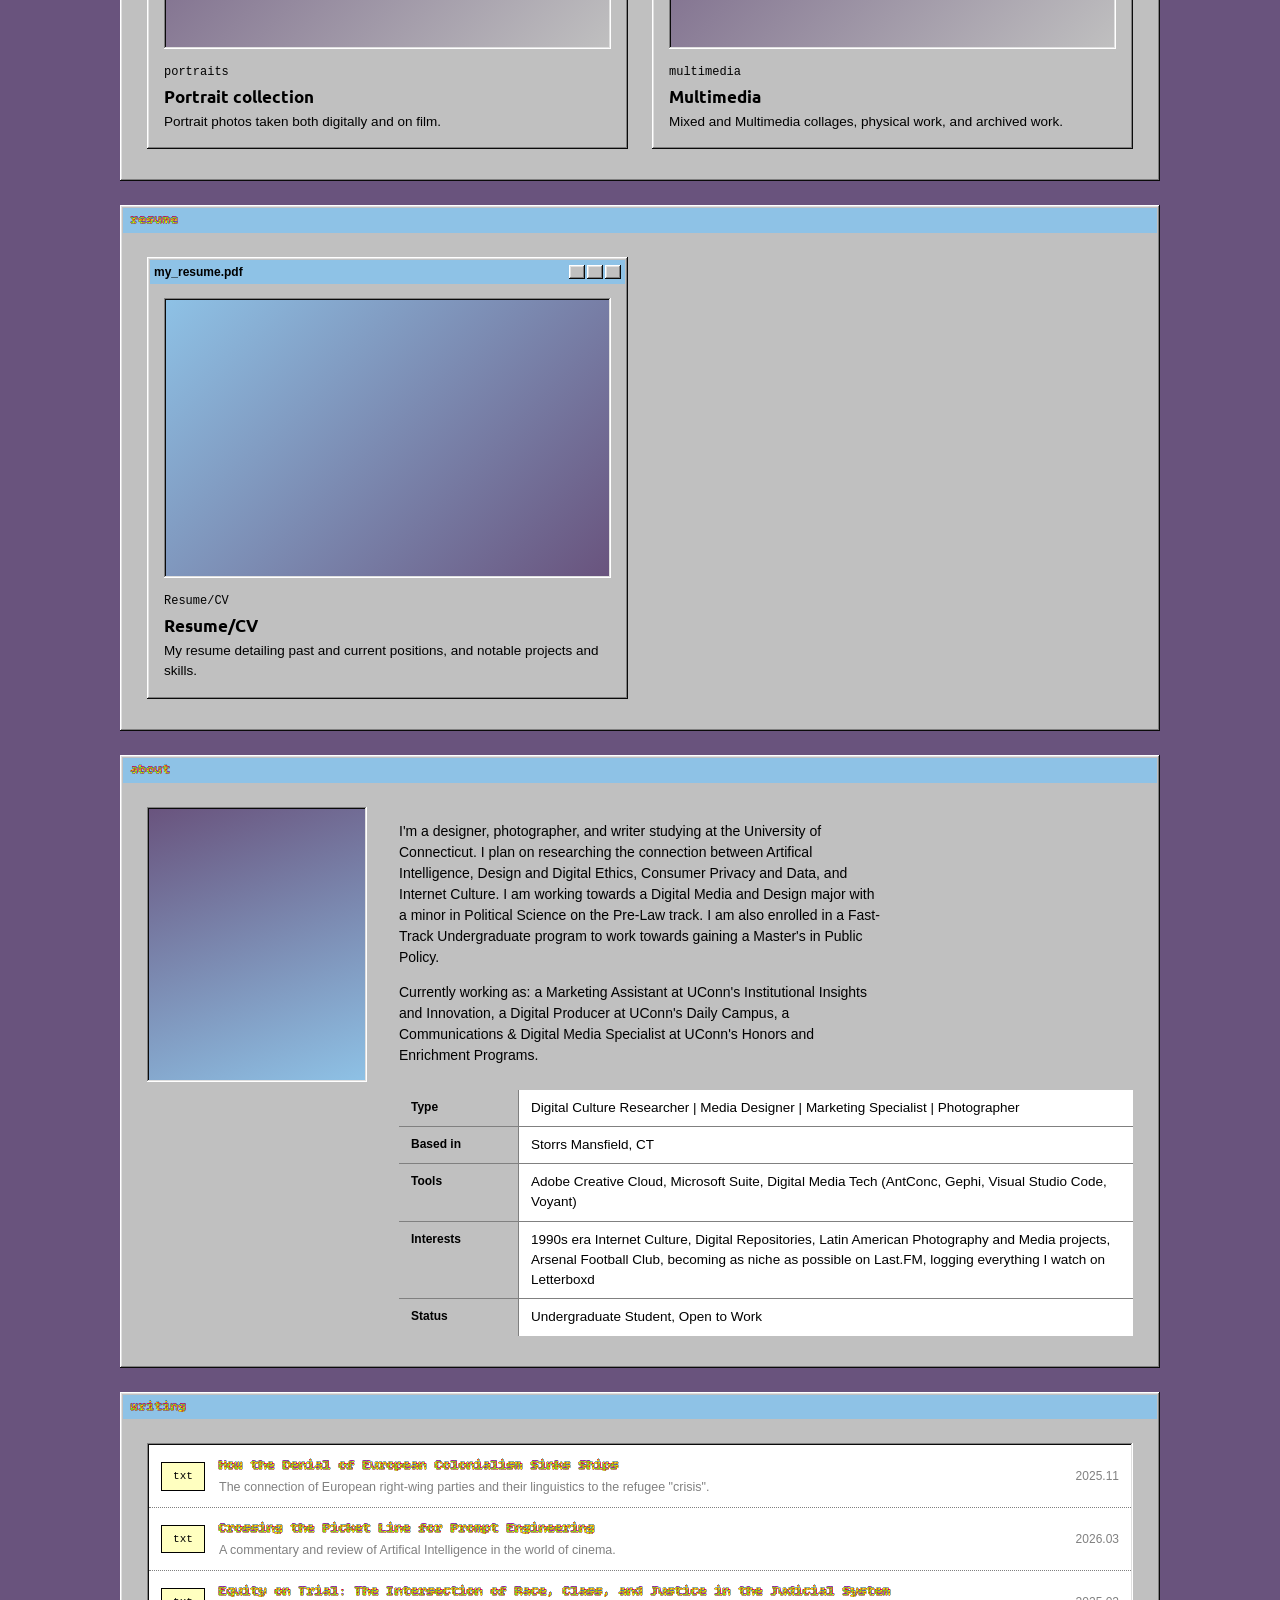
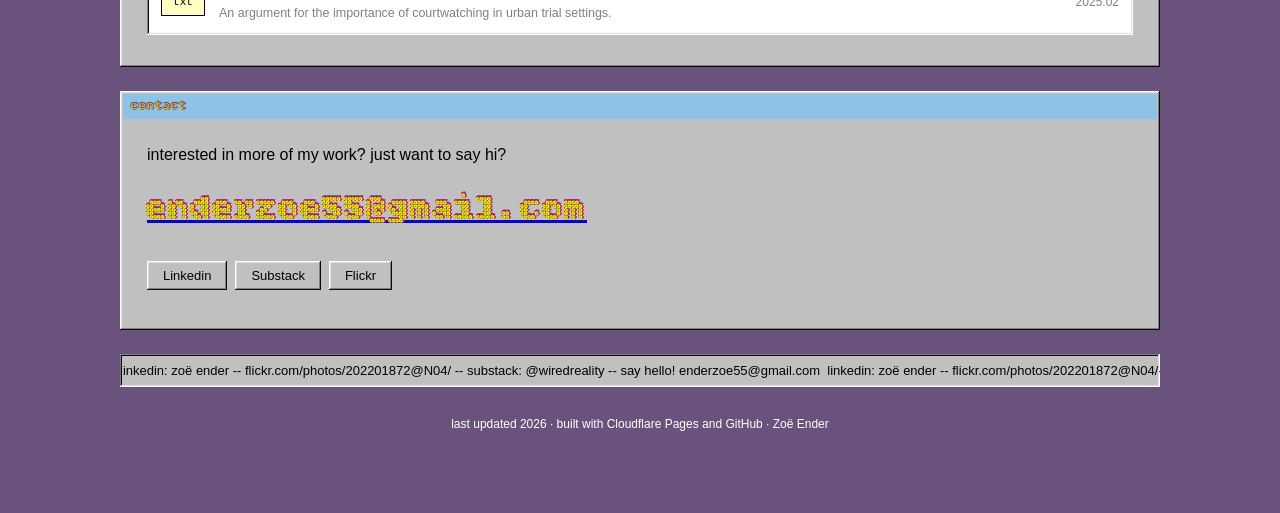
==== commit aa4e8cf1: "Refactor index.html by removing styles and updating nav Removed inline styles for photo stage and ho" ====
--- a/index.html
+++ b/index.html
@@ -10,78 +10,6 @@
 <link href="https://fonts.googleapis.com/css2?family=Bitcount+Ink:wght@100..900&family=Isometra&display=swap" rel="stylesheet">
 <link rel="stylesheet" href="style.css">
 
-<!-- ============================================
-  PHOTO STAGE STYLES — for the portfolio1.png desktop image + clickable hotspots.
-  (You can move this block into style.css if you prefer.)
-============================================= -->
-<style>
-  .photo-stage {
-    position: relative;
-    width: 100%;
-    max-width: 1400px;
-    margin: 0 auto 2rem;
-  }
-  .photo-stage-img {
-    display: block;
-    width: 100%;
-    height: auto;
-  }
-
-  /* Invisible click zones placed over the folders / icons in the photo.
-     --x / --y = CENTER of the zone, --w / --h = its size,
-     all as a % of the photo so they stay put at any screen size. */
-  .hotspot {
-    position: absolute;
-    left: var(--x);
-    top: var(--y);
-    width: var(--w);
-    height: var(--h);
-    transform: translate(-50%, -50%);
-    border: 2px dashed transparent;
-    border-radius: 6px;
-    background: transparent;
-    text-decoration: none;
-    transition: background 0.2s, border-color 0.2s, box-shadow 0.2s;
-  }
-  .hotspot:hover,
-  .hotspot:focus-visible {
-    background: rgba(255, 255, 255, 0.22);
-    border-color: #fff;
-    box-shadow: 0 0 18px rgba(255, 255, 255, 0.7);
-    outline: none;
-  }
-
-  /* Small tooltip label under each hotspot */
-  .hotspot-label {
-    position: absolute;
-    top: 100%;
-    left: 50%;
-    transform: translateX(-50%);
-    margin-top: 4px;
-    padding: 2px 10px;
-    background: #000;
-    color: #fff;
-    font-size: 0.8rem;
-    white-space: nowrap;
-    opacity: 0;
-    pointer-events: none;
-    transition: opacity 0.2s;
-    z-index: 2;
-  }
-  .hotspot:hover .hotspot-label,
-  .hotspot:focus-visible .hotspot-label {
-    opacity: 1;
-  }
-
-  /* Touch screens have no hover: show a faint outline so people can see what's tappable */
-  @media (hover: none) {
-    .hotspot { border-color: rgba(255, 255, 255, 0.6); }
-    .hotspot-label { display: none; }
-  }
-
-  /* Keep the sticky tab bar from covering headings after a jump */
-  .section { scroll-margin-top: 70px; }
-</style>
 </head>
 <body>
 
@@ -136,12 +64,12 @@
 ============================================= -->
 <nav class="tab-nav">
   <div class="tab-nav-inner">
-    <a href="#about" class="tab">about</a>
-    <a href="#projects" class="tab">projects</a>
-    <a href="#media" class="tab">media</a>
-    <a href="#writing" class="tab">writing</a>
-    <a href="#resume" class="tab">resume</a>
-    <a href="#contact" class="tab">contact</a>
+    <a href="#resume" class="tab">resume | cv</a>
+    <a href="#projects" class="tab">advertising</a>
+    <a href="#projects" class="tab">graphic design</a>
+    <a href="#writing" class="tab">research</a>
+    <a href="#media" class="tab">photography</a>
+    <a href="#projects" class="tab">videography</a>
   </div>
 </nav>
 
--- a/style.css
+++ b/style.css
@@ -5,7 +5,7 @@
    TOKENS — Windows 98 palette (change to re-theme)
 ================================================== */
 :root {
-  --teal: #008080;      /* desktop */
+  --teal: #69537d;      /* desktop */
   --gray: #c0c0c0;      /* window / button face */
   --gray-light: #dfdfdf;
   --gray-dark: #808080;
@@ -704,3 +704,83 @@
   padding: 6px;               /* little margin inside the frame */
   box-shadow: var(--bevel-in);
 }
+
+/* ==================================================
+   PHOTO STAGE — portfolio1.png as the interactive desktop
+   with clickable hotspots on top of the folders.
+   (The stage is a <section>, so it must cancel the
+   global "section = gray Win98 window" rule above.)
+================================================== */
+.photo-stage {
+  position: relative;
+  width: calc(100% - 32px);
+  max-width: 1040px;          /* same width as the other windows; raise to go bigger */
+  margin: 24px auto;
+  padding: 0;
+  background: none;           /* cancel the gray window look */
+  box-shadow: none;
+}
+
+.photo-stage-img {
+  display: block;
+  width: 100%;
+  height: auto;
+}
+
+/* Invisible click zones over the folders / icons in the photo.
+   --x / --y = CENTER of the zone, --w / --h = its size,
+   all as a % of the photo so they stay put at any screen size. */
+.hotspot {
+  position: absolute;
+  left: var(--x);
+  top: var(--y);
+  width: var(--w);
+  height: var(--h);
+  transform: translate(-50%, -50%);
+  border: 2px dashed transparent;
+  border-radius: 6px;
+  background: transparent;
+  text-decoration: none;
+  transition: background 0.2s, border-color 0.2s, box-shadow 0.2s;
+}
+
+.hotspot:hover,
+.hotspot:focus-visible {
+  background: rgba(255, 255, 255, 0.22);
+  border-color: #fff;
+  box-shadow: 0 0 18px rgba(255, 255, 255, 0.7);
+  outline: none;
+}
+
+/* Small tooltip label under each hotspot */
+.hotspot-label {
+  position: absolute;
+  top: 100%;
+  left: 50%;
+  transform: translateX(-50%);
+  margin-top: 4px;
+  padding: 2px 10px;
+  background: var(--black);
+  color: var(--white);
+  font-family: var(--font-body);
+  font-size: 12px;
+  white-space: nowrap;
+  opacity: 0;
+  pointer-events: none;
+  transition: opacity 0.2s;
+  z-index: 2;
+}
+
+.hotspot:hover .hotspot-label,
+.hotspot:focus-visible .hotspot-label {
+  opacity: 1;
+}
+
+/* Touch screens have no hover: show a faint outline so people can see what's tappable */
+@media (hover: none) {
+  .hotspot { border-color: rgba(255, 255, 255, 0.6); }
+  .hotspot-label { display: none; }
+}
+
+/* Keep the fixed taskbar from covering section headings after a jump */
+.section { scroll-margin-top: 16px; scroll-margin-bottom: 60px; }
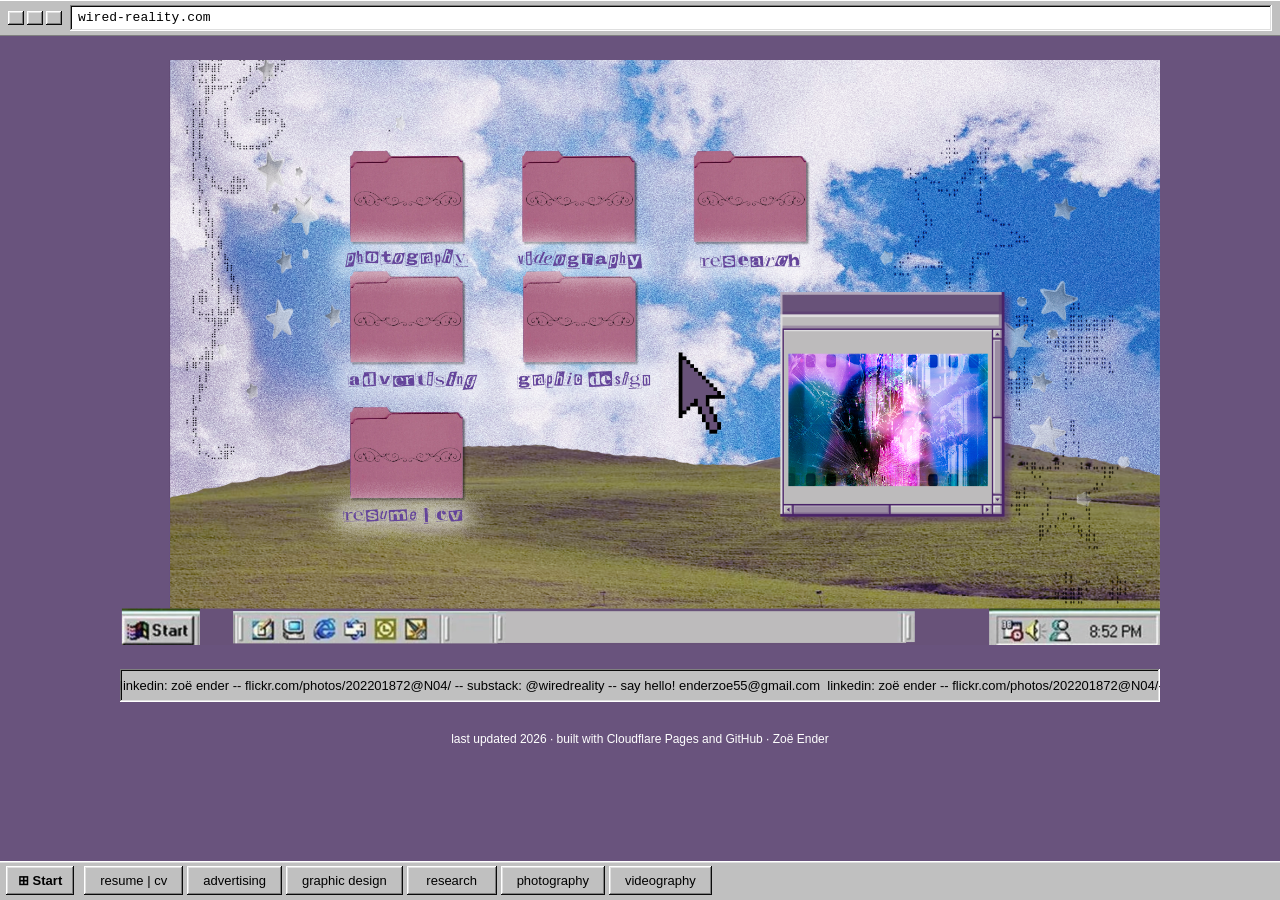
==== commit dc2a842d: "Refactor navigation links and clean up HTML Updated navigation links to point to specific HTML files" ====
--- a/index.html
+++ b/index.html
@@ -13,40 +13,6 @@
 </head>
 <body>
 
-<!-- ============================================
-  DESKTOP ICONS — left and right of the windows.
-  EDIT: change the emoji, labels, or href targets.
-  (Only visible on screens 1280px wide or more.)
-============================================= -->
-<nav class="desktop-icons desktop-icons-left" aria-label="Desktop shortcuts">
-  <a class="desktop-icon" href="#about">
-    <span class="icon-img" aria-hidden="true">🖥️</span>
-    <span class="icon-label">My Computer</span>
-  </a>
-  <a class="desktop-icon" href="#projects">
-    <span class="icon-img" aria-hidden="true">🎨</span>
-    <span class="icon-label">Projects</span>
-  </a>
-  <a class="desktop-icon" href="#media">
-    <span class="icon-img" aria-hidden="true">📷</span>
-    <span class="icon-label">Media</span>
-  </a>
-</nav>
-
-<nav class="desktop-icons desktop-icons-right" aria-label="Desktop shortcuts">
-  <a class="desktop-icon" href="#writing">
-    <span class="icon-img" aria-hidden="true">📝</span>
-    <span class="icon-label">Writing</span>
-  </a>
-  <a class="desktop-icon" href="#resume">
-    <span class="icon-img" aria-hidden="true">📄</span>
-    <span class="icon-label">Resume</span>
-  </a>
-  <a class="desktop-icon" href="#contact">
-    <span class="icon-img" aria-hidden="true">✉️</span>
-    <span class="icon-label">Contact</span>
-  </a>
-</nav>
 
 
 <!-- ============================================
@@ -64,16 +30,18 @@
 ============================================= -->
 <nav class="tab-nav">
   <div class="tab-nav-inner">
-    <a href="#resume" class="tab">resume | cv</a>
-    <a href="#projects" class="tab">advertising</a>
-    <a href="#projects" class="tab">graphic design</a>
-    <a href="#writing" class="tab">research</a>
-    <a href="#media" class="tab">photography</a>
-    <a href="#projects" class="tab">videography</a>
+    <a href="resume.html" class="tab">resume | cv</a>
+    <a href="advertising.html" class="tab">advertising</a>
+    <a href="graphic-design.html" class="tab">graphic design</a>
+    <a href="research.html" class="tab">research</a>
+    <a href="photography.html" class="tab">photography</a>
+    <a href="videography.html" class="tab">videography</a>
   </div>
 </nav>
 
 <main>
+
+  <h1 style="position:absolute;left:-9999px;">Zoë Ender — Wired Reality</h1>
 
   <!-- ============================================
     PHOTO STAGE — portfolio1.png as the interactive "desktop".
@@ -85,297 +53,36 @@
     <img class="photo-stage-img" src="portfolio1.png" alt="A retro purple desktop with folders labeled photography, videography, research, advertising, graphic design, and resume | cv, over a cloudy hillside wallpaper" width="1920" height="1080">
 
     <!-- Row 1 of folders -->
-    <a class="hotspot" href="#media" aria-label="Photography" style="--x:27.6%; --y:25.5%; --w:12%; --h:20.5%;">
+    <a class="hotspot" href="photography.html" aria-label="Photography" style="--x:27.6%; --y:25.5%; --w:12%; --h:20.5%;">
       <span class="hotspot-label">photography</span>
     </a>
-    <a class="hotspot" href="#projects" aria-label="Videography" style="--x:44.3%; --y:25.7%; --w:12.5%; --h:20.5%;">
+    <a class="hotspot" href="videography.html" aria-label="Videography" style="--x:44.3%; --y:25.7%; --w:12.5%; --h:20.5%;">
       <span class="hotspot-label">videography</span>
     </a>
-    <a class="hotspot" href="#writing" aria-label="Research" style="--x:60.7%; --y:25.7%; --w:11.5%; --h:20.5%;">
+    <a class="hotspot" href="research.html" aria-label="Research" style="--x:60.7%; --y:25.7%; --w:11.5%; --h:20.5%;">
       <span class="hotspot-label">research</span>
     </a>
 
     <!-- Row 2 of folders -->
-    <a class="hotspot" href="#projects" aria-label="Advertising" style="--x:28.1%; --y:46.3%; --w:12.5%; --h:20.5%;">
+    <a class="hotspot" href="advertising.html" aria-label="Advertising" style="--x:28.1%; --y:46.3%; --w:12.5%; --h:20.5%;">
       <span class="hotspot-label">advertising</span>
     </a>
-    <a class="hotspot" href="#projects" aria-label="Graphic design" style="--x:44.6%; --y:46.3%; --w:12.8%; --h:20.5%;">
+    <a class="hotspot" href="graphic-design.html" aria-label="Graphic design" style="--x:44.6%; --y:46.3%; --w:12.8%; --h:20.5%;">
       <span class="hotspot-label">graphic design</span>
     </a>
 
     <!-- Row 3 -->
-    <a class="hotspot" href="#resume" aria-label="Resume and CV" style="--x:27.2%; --y:69.4%; --w:11.8%; --h:20.5%;">
+    <a class="hotspot" href="resume.html" aria-label="Resume and CV" style="--x:27.2%; --y:69.4%; --w:11.8%; --h:20.5%;">
       <span class="hotspot-label">resume | cv</span>
     </a>
 
     <!-- Extras: the pop-up window and the Start button -->
-    <a class="hotspot" href="#contact" aria-label="Contact" style="--x:74.3%; --y:59%; --w:21.5%; --h:38.5%;">
+    <a class="hotspot" href="contact.html" aria-label="Contact" style="--x:74.3%; --y:59%; --w:21.5%; --h:38.5%;">
       <span class="hotspot-label">contact</span>
     </a>
-    <a class="hotspot" href="#about" aria-label="About" style="--x:3.8%; --y:97%; --w:7.6%; --h:6%;">
+    <a class="hotspot" href="about.html" aria-label="About" style="--x:3.8%; --y:97%; --w:7.6%; --h:6%;">
       <span class="hotspot-label">about</span>
     </a>
-  </section>
-
-  <!-- ============================================
-    HERO — first thing people see.
-    EDIT: name, tagline, availability line, city
-  ============================================= -->
-  <section class="hero">
-    <p class="status-line"><span class="dot-live" aria-hidden="true"></span>digital culture specialist with interest in internet culture, ai policy, and digital ethics</p>
-    <h1>Zoë Ender</h1>
-    <p class="hero-tagline">3rd Year Digital Media Design student at the University of Connecticut</p>
-  </section>
-
-  <!-- ============================================
-    WORK — grid of "window" project cards.
-    EDIT: swap the placeholder colored blocks for <img src="..."> tags,
-    change titles/descriptions/tags. Copy a whole .window-card block
-    to add more projects.
-  ============================================= -->
-  <section id="projects" class="section">
-    <h2 class="section-heading">projects</h2>
-
-    <div class="window-grid">
-
-      <article class="window-card">
-        <div class="window-titlebar">
-          <span class="wdot"></span><span class="wdot"></span><span class="wdot"></span>
-          <span class="wtitle">thread_and_fur</span>
-        </div>
-        <div class="window-body">
-          <div class="thumb thumb-a"></div>
-          <p class="tag">stop-motion animation</p>
-          <h3>Thread and Fur</h3>
-          <p>A short stop-motion animation about a cat's early morning routine, that gets interrupted by a friend.</p>
-        </div>
-      </article>
-
-      <a class="card-link" href="cybernihilism.html">
-      <article class="window-card">
-        <div class="window-titlebar">
-          <img src="molly-1.png">
-          <span class="wdot"></span><span class="wdot"></span><span class="wdot"></span>
-          <span class="wtitle">cybernihilism.jpg</span>
-        </div>
-        <div class="window-body">
-          <div class="thumb thumb-b"></div>
-          <p class="tag">photography</p>
-          <h3>Cyber-nihilism</h3>
-          <p>Medium-format shots in a commentary about physically adapting to technology.</p>
-        </div>
-      </article>
-      </a>
-
-      <article class="window-card">
-        <div class="window-titlebar">
-          <span class="wdot"></span><span class="wdot"></span><span class="wdot"></span>
-          <span class="wtitle">eminence_ink_rebranding</span>
-        </div>
-        <div class="window-body">
-          <div class="thumb thumb-c"></div>
-          <p class="tag">design</p>
-          <h3>Eminence Ink Rebranding</h3>
-          <p>A rebranding project for a local tattoo parlor as a component of DMD courses..</p>
-        </div>
-      </article>
-
-      <article class="window-card">
-        <div class="window-titlebar">
-          <span class="wdot"></span><span class="wdot"></span><span class="wdot"></span>
-          <span class="wtitle">urban_v_rural.jpg</span>
-        </div>
-        <div class="window-body">
-          <div class="thumb thumb-d"></div>
-          <p class="tag">photography</p>
-          <h3>Urban vs Rural Series</h3>
-          <p>A landscape series exploring industrial vs agricultural in hard colors and textures.</p>
-        </div>
-      </article>
-
-    </div>
-  </section>
-
-   <section id="media" class="section">
-    <h2 class="section-heading">media</h2>
-
-    <div class="window-grid">
-       <article class="window-card">
-        <div class="window-titlebar">
-          <span class="wdot"></span><span class="wdot"></span><span class="wdot"></span>
-          <span class="wtitle">Puerto_Rico.jpg</span>
-        </div>
-        <div class="window-body">
-          <div class="thumb thumb-a"></div>
-          <p class="tag">Puerto Rico</p>
-          <h3>Puerto Rico collection</h3>
-          <p>A collection of photos taken on la Isla Bonita, Puerto Rico.</p>
-        </div>
-      </article>
-
-      <article class="window-card">
-        <div class="window-titlebar">
-          <span class="wdot"></span><span class="wdot"></span><span class="wdot"></span>
-          <span class="wtitle">new_england.jpg</span>
-        </div>
-        <div class="window-body">
-          <div class="thumb thumb-b"></div>
-          <p class="tag">new england</p>
-          <h3>New England collection</h3>
-          <p>A collection of photos taken in CT, MA, RI, NH, and ME.</p>
-        </div>
-      </article>
-
-      <article class="window-card">
-        <div class="window-titlebar">
-          <span class="wdot"></span><span class="wdot"></span><span class="wdot"></span>
-          <span class="wtitle">california.jpg</span>
-        </div>
-        <div class="window-body">
-          <div class="thumb thumb-b"></div>
-          <p class="tag">california</p>
-          <h3>California collection</h3>
-          <p>A collection of photos taken in the Sunshine state.</p>
-        </div>
-      </article>
-
-       <article class="window-card">
-        <div class="window-titlebar">
-          <span class="wdot"></span><span class="wdot"></span><span class="wdot"></span>
-          <span class="wtitle">mid-atlantic.jpg</span>
-        </div>
-        <div class="window-body">
-          <div class="thumb thumb-b"></div>
-          <p class="tag">mid atlantic</p>
-          <h3>Mid-Atlantic collection</h3>
-          <p>A collection of photos taken in NY, PA, NJ, and MD.</p>
-        </div>
-      </article>
-
-      <article class="window-card">
-        <div class="window-titlebar">
-          <span class="wdot"></span><span class="wdot"></span><span class="wdot"></span>
-          <span class="wtitle">portraits.jpg</span>
-        </div>
-        <div class="window-body">
-          <div class="thumb thumb-b"></div>
-          <p class="tag">portraits</p>
-          <h3>Portrait collection</h3>
-          <p>Portrait photos taken both digitally and on film.</p>
-        </div>
-      </article>
-
-      <article class="window-card">
-        <div class="window-titlebar">
-          <span class="wdot"></span><span class="wdot"></span><span class="wdot"></span>
-          <span class="wtitle">multimedia</span>
-        </div>
-        <div class="window-body">
-          <div class="thumb thumb-b"></div>
-          <p class="tag">multimedia</p>
-          <h3>Multimedia</h3>
-          <p>Mixed and Multimedia collages, physical work, and archived work.</p>
-        </div>
-      </article>
-      
-      </div>
-  </section>
-
-   <section id="resume" class="section">
-    <h2 class="section-heading">resume</h2>
-
-    <div class="window-grid">
-       <article class="window-card">
-        <div class="window-titlebar">
-          <span class="wdot"></span><span class="wdot"></span><span class="wdot"></span>
-          <span class="wtitle">my_resume.pdf</span>
-        </div>
-        <div class="window-body">
-          <div class="thumb thumb-a"></div>
-          <p class="tag">Resume/CV</p>
-          <h3>Resume/CV</h3>
-          <p>My resume detailing past and current positions, and notable projects and skills. </p>
-        </div>
-      </article>
-
-       </div>
-  </section>
-
-  <!-- ============================================
-    ABOUT — bio + "properties panel" stat list.
-    EDIT: bio paragraph and the property values
-  ============================================= -->
-  <section id="about" class="section">
-    <h2 class="section-heading">about</h2>
-    <div class="about-grid">
-      <div class="about-photo" aria-hidden="true"></div>
-      <div class="about-copy">
-        <p>I'm a designer, photographer, and writer studying at the University of Connecticut. I plan on researching the connection between Artifical Intelligence, Design and Digital Ethics, Consumer Privacy and Data, and Internet Culture. I am working towards a Digital Media and Design major with a minor in Political Science on the Pre-Law track. I am also enrolled in a Fast-Track Undergraduate program to work towards gaining a Master's in Public Policy.</p>
-        <p>Currently working as: a Marketing Assistant at UConn's Institutional Insights and Innovation, a Digital Producer at UConn's Daily Campus, a Communications & Digital Media Specialist at UConn's Honors and Enrichment Programs.  </p>
-
-        <dl class="properties">
-          <div><dt>Type</dt><dd>Digital Culture Researcher | Media Designer | Marketing Specialist | Photographer</dd></div>
-          <div><dt>Based in</dt><dd>Storrs Mansfield, CT</dd></div>
-          <div><dt>Tools</dt><dd>Adobe Creative Cloud, Microsoft Suite, Digital Media Tech (AntConc, Gephi, Visual Studio Code, Voyant)</dd></div>
-          <div><dt>Interests</dt><dd>1990s era Internet Culture, Digital Repositories, Latin American Photography and Media projects, Arsenal Football Club, becoming as niche as possible on Last.FM, logging everything I watch on Letterboxd </dd></div>
-          <div><dt>Status</dt><dd>Undergraduate Student, Open to Work</dd></div>
-        </dl>
-      </div>
-    </div>
-  </section>
-
-  <!-- ============================================
-    WRITING — file-listing style list.
-    EDIT: titles, dates, excerpts. Link href="#" to real posts/PDFs.
-  ============================================= -->
-  <section id="writing" class="section">
-    <h2 class="section-heading">writing</h2>
-    <ul class="file-list">
-      <li>
-        <a href="#">
-          <span class="file-icon">txt</span>
-          <span class="file-main">
-            <span class="file-name">How the Denial of European Colonialism Sinks Ships</span>
-            <span class="file-excerpt">The connection of European right-wing parties and their linguistics to the refugee "crisis".</span>
-          </span>
-          <span class="file-date">2025.11</span>
-        </a>
-      </li>
-      <li>
-        <a href="#">
-          <span class="file-icon">txt</span>
-          <span class="file-main">
-            <span class="file-name">Crossing the Picket Line for Prompt Engineering</span>
-            <span class="file-excerpt">A commentary and review of Artifical Intelligence in the world of cinema.</span>
-          </span>
-          <span class="file-date">2026.03</span>
-        </a>
-      </li>
-      <li>
-        <a href="#">
-          <span class="file-icon">txt</span>
-          <span class="file-main">
-            <span class="file-name">Equity on Trial: The Intersection of Race, Class, and Justice in the Judicial System</span>
-            <span class="file-excerpt">An argument for the importance of courtwatching in urban trial settings.</span>
-          </span>
-          <span class="file-date">2025.02</span>
-        </a>
-      </li>
-    </ul>
-  </section>
-
-  <!-- ============================================
-    CONTACT — EDIT: email address, social links
-  ============================================= -->
-  <section id="contact" class="section contact-section">
-    <h2 class="section-heading">contact</h2>
-    <p class="contact-copy">interested in more of my work? just want to say hi?</p>
-    <a class="contact-email" href="mailto:enderzoe55@gmail.com">enderzoe55@gmail.com</a>
-    <div class="social-links">
-      <a href="#">Linkedin</a>
-      <a href="#">Substack</a>
-      <a href="#">Flickr</a>
-    </div>
   </section>
 
 </main>
